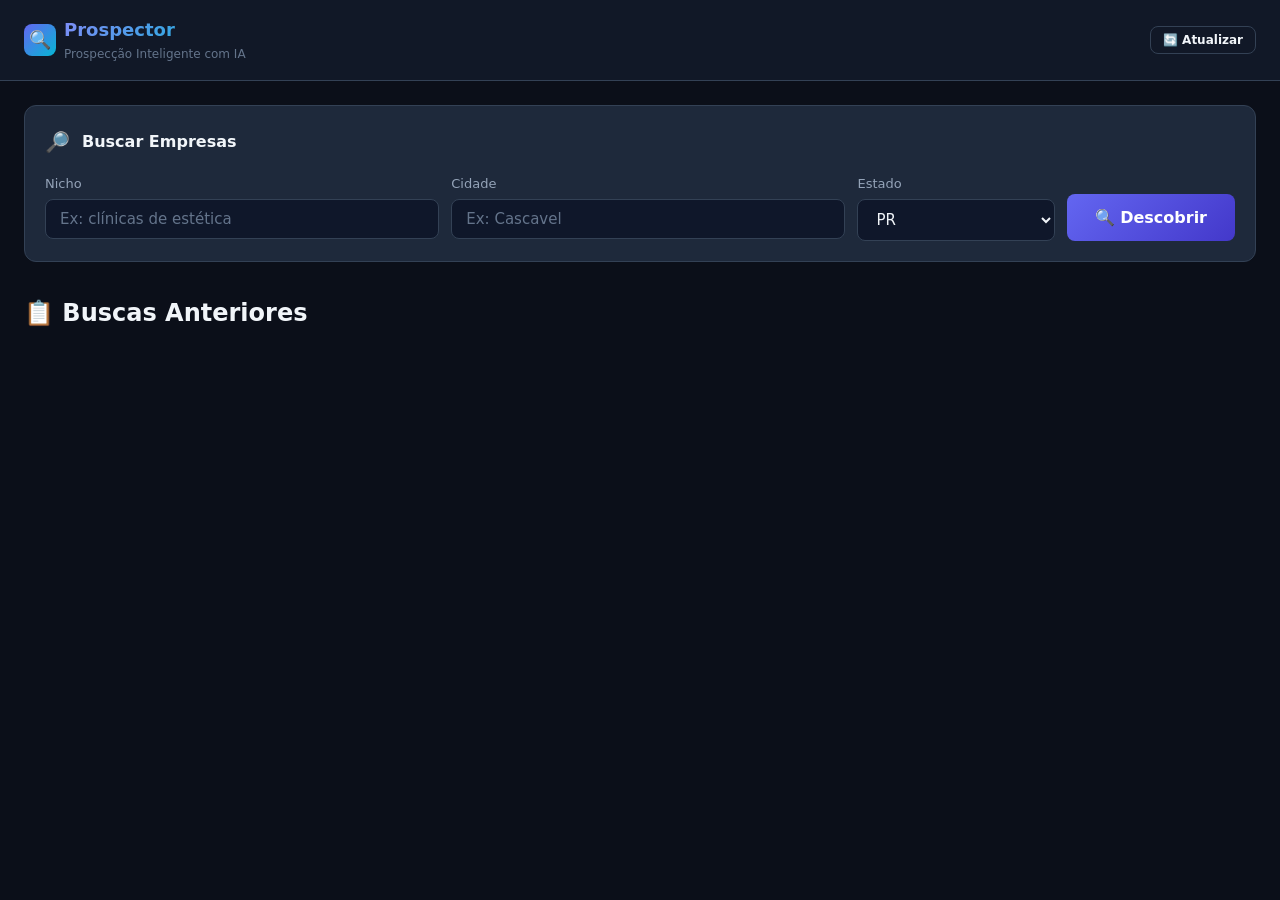
==== frontend/index.html @ 22cf08c5 "🚀 Prospector v2.0.0 — Full refactor with Meta-Framework - Backend: monolithic app.py (1,924 lines) →" ====
<!DOCTYPE html>
<html lang="pt-BR">
<head>
<meta charset="UTF-8">
<meta name="viewport" content="width=device-width, initial-scale=1.0">
<title>Prospector — Prospecção Inteligente</title>
<meta name="description" content="Prospecção B2B com IA. Encontre, analise e diagnostique oportunidades de negócio.">
<style>
/* ═══════════════════════════════════════════════════
   PROSPECTOR DESIGN SYSTEM v2.0
   Based on FRONT-30 / Meta-Framework
   ═══════════════════════════════════════════════════ */

/* ─── Reset ─── */
*, *::before, *::after { box-sizing: border-box; margin: 0; padding: 0; }

/* ─── Design Tokens ─── */
:root {
  /* Slate (base) — dark theme */
  --bg:         #0B0F19;
  --bg-raised:  #111827;
  --bg-card:    #1E293B;
  --bg-input:   #0F172A;
  --border:     #334155;
  --border-hover: #475569;

  /* Brand (primary) */
  --brand-50:   #EEF2FF;
  --brand-100:  #E0E7FF;
  --brand-200:  #C7D2FE;
  --brand-300:  #A5B4FC;
  --brand-400:  #818CF8;
  --brand-500:  #6366F1;
  --brand-600:  #4F46E5;
  --brand-700:  #4338CA;

  /* Accent (teal) */
  --accent:     #06B6D4;
  --accent2:    #14B8A6;

  /* Semantic */
  --success:    #10B981;
  --success-bg: rgba(16,185,129,0.12);
  --warning:    #F59E0B;
  --warning-bg: rgba(245,158,11,0.12);
  --error:      #EF4444;
  --error-bg:   rgba(239,68,68,0.12);
  --info:       #3B82F6;
  --info-bg:    rgba(59,130,246,0.12);

  /* Text */
  --text:       #F1F5F9;
  --text2:      #94A3B8;
  --text3:      #64748B;

  /* Typography */
  --font-sans: 'Inter', system-ui, -apple-system, sans-serif;
  --font-mono: 'JetBrains Mono', 'Fira Code', monospace;

  /* Spacing */
  --sp-1: 4px;  --sp-2: 8px;  --sp-3: 12px;  --sp-4: 16px;
  --sp-5: 20px; --sp-6: 24px; --sp-8: 32px;  --sp-10: 40px;
  --sp-12: 48px;

  /* Radius */
  --r-sm: 6px; --r-md: 8px; --r-lg: 12px; --r-xl: 16px; --r-full: 9999px;

  /* Shadows */
  --shadow-sm: 0 1px 2px rgba(0,0,0,0.3);
  --shadow-md: 0 4px 6px rgba(0,0,0,0.4);
  --shadow-lg: 0 10px 15px rgba(0,0,0,0.5);
  --shadow-xl: 0 20px 25px rgba(0,0,0,0.6);

  /* Transitions */
  --tr-fast: 150ms ease;
  --tr-base: 200ms ease;
  --tr-slow: 300ms ease;
}

/* ─── Base ─── */
html { font-size: 16px; -webkit-font-smoothing: antialiased; }
body {
  font-family: var(--font-sans);
  background: var(--bg);
  color: var(--text);
  min-height: 100vh;
  line-height: 1.6;
}
a { color: var(--accent); text-decoration: none; }
a:hover { text-decoration: underline; }
a:focus-visible { outline: 2px solid var(--brand-500); outline-offset: 2px; border-radius: var(--r-sm); }
button:focus-visible { outline: 2px solid var(--brand-500); outline-offset: 2px; }
::selection { background: var(--brand-600); color: white; }

/* ─── Scrollbar ─── */
::-webkit-scrollbar { width: 8px; }
::-webkit-scrollbar-track { background: var(--bg); }
::-webkit-scrollbar-thumb { background: var(--border); border-radius: var(--r-full); }
::-webkit-scrollbar-thumb:hover { background: var(--border-hover); }

/* ═══════════════════════════════════════════════════
   COMPONENTS
   ═══════════════════════════════════════════════════ */

/* ─── Header ─── */
.app-header {
  background: var(--bg-raised);
  border-bottom: 1px solid var(--border);
  padding: var(--sp-4) var(--sp-6);
  display: flex;
  align-items: center;
  gap: var(--sp-4);
  position: sticky;
  top: 0;
  z-index: 100;
  backdrop-filter: blur(12px);
}
.app-logo {
  display: flex;
  align-items: center;
  gap: var(--sp-2);
  text-decoration: none;
}
.app-logo-icon {
  width: 32px; height: 32px;
  background: linear-gradient(135deg, var(--brand-500), var(--accent));
  border-radius: var(--r-md);
  display: flex; align-items: center; justify-content: center;
  font-size: 18px;
}
.app-logo-text {
  font-size: 18px;
  font-weight: 700;
  background: linear-gradient(135deg, var(--brand-400), var(--accent));
  -webkit-background-clip: text;
  -webkit-text-fill-color: transparent;
}
.app-logo-sub {
  color: var(--text3);
  font-size: 12px;
  font-weight: 400;
}
.header-actions {
  margin-left: auto;
  display: flex;
  gap: var(--sp-2);
}

/* ─── Container ─── */
.container { max-width: 1400px; margin: 0 auto; padding: var(--sp-6); }

/* ─── Card ─── */
.card {
  background: var(--bg-card);
  border: 1px solid var(--border);
  border-radius: var(--r-lg);
  padding: var(--sp-5);
  transition: border-color var(--tr-fast);
}
.card:hover { border-color: var(--border-hover); }
.card-header {
  display: flex;
  align-items: center;
  gap: var(--sp-3);
  margin-bottom: var(--sp-4);
}
.card-title { font-size: 16px; font-weight: 600; }
.card-icon { font-size: 20px; }

/* ─── Buttons ─── */
.btn {
  display: inline-flex;
  align-items: center;
  justify-content: center;
  gap: var(--sp-2);
  padding: 10px 20px;
  border: none;
  border-radius: var(--r-md);
  font-size: 14px;
  font-weight: 600;
  font-family: var(--font-sans);
  cursor: pointer;
  transition: all var(--tr-fast);
  white-space: nowrap;
}
.btn:disabled { opacity: 0.5; cursor: not-allowed; transform: none !important; }
.btn-primary {
  background: linear-gradient(135deg, var(--brand-500), var(--brand-700));
  color: white;
}
.btn-primary:hover:not(:disabled) { transform: translateY(-1px); box-shadow: 0 4px 16px rgba(99,102,241,0.4); }
.btn-secondary {
  background: var(--bg-raised);
  color: var(--text);
  border: 1px solid var(--border);
}
.btn-secondary:hover:not(:disabled) { border-color: var(--brand-400); color: var(--brand-400); }
.btn-danger { background: var(--error-bg); color: var(--error); border: 1px solid rgba(239,68,68,0.3); }
.btn-danger:hover:not(:disabled) { background: rgba(239,68,68,0.2); }
.btn-sm { padding: 6px 12px; font-size: 12px; }
.btn-lg { padding: 14px 28px; font-size: 16px; }
.btn-icon { padding: 8px; border-radius: var(--r-md); min-width: 36px; }
.btn-step {
  padding: 8px 16px;
  border: none;
  border-radius: var(--r-md);
  font-size: 13px;
  font-weight: 600;
  cursor: pointer;
  transition: all var(--tr-fast);
  color: white;
}
.btn-step:disabled { opacity: 0.4; cursor: not-allowed; }
.btn-step:hover:not(:disabled) { transform: translateY(-1px); }
.btn-enrich { background: linear-gradient(135deg, #2563EB, #3B82F6); }
.btn-score { background: linear-gradient(135deg, #D97706, #F59E0B); color: #1E293B; }
.btn-market { background: linear-gradient(135deg, var(--brand-600), var(--brand-400)); }
.btn-leads { background: linear-gradient(135deg, var(--accent2), var(--success)); color: #1E293B; }
.btn-all { background: linear-gradient(135deg, var(--success), #34D399); color: #1E293B; font-size: 14px; padding: 10px 24px; }
.btn-run-pipeline {
  background: linear-gradient(135deg, var(--brand-500), var(--accent));
  color: white;
  font-size: 15px;
  padding: 12px 32px;
  border: none;
  border-radius: var(--r-lg);
  font-weight: 700;
  cursor: pointer;
  transition: all var(--tr-base);
}
.btn-run-pipeline:hover:not(:disabled) { transform: translateY(-1px); box-shadow: 0 6px 24px rgba(99,102,241,0.4); }

/* ─── Form Inputs ─── */
.form-group { display: flex; flex-direction: column; gap: var(--sp-1); }
.form-label { font-size: 13px; font-weight: 500; color: var(--text2); }
.form-input, .form-select {
  padding: 10px 14px;
  background: var(--bg-input);
  border: 1px solid var(--border);
  border-radius: var(--r-md);
  color: var(--text);
  font-size: 15px;
  font-family: var(--font-sans);
  transition: border-color var(--tr-fast), box-shadow var(--tr-fast);
  outline: none;
  width: 100%;
}
.form-input:focus, .form-select:focus {
  border-color: var(--brand-500);
  box-shadow: 0 0 0 3px rgba(99,102,241,0.15);
}
.form-input::placeholder { color: var(--text3); }
.form-select { cursor: pointer; }
.form-select option { background: var(--bg-card); color: var(--text); }

/* ─── Pipeline Status Bar ─── */
.pipeline-bar {
  display: flex;
  align-items: center;
  gap: var(--sp-2);
  margin-bottom: var(--sp-4);
  flex-wrap: wrap;
}
.step-pill {
  display: inline-flex;
  align-items: center;
  gap: 4px;
  padding: 6px 14px;
  border-radius: var(--r-full);
  font-size: 13px;
  font-weight: 600;
  transition: all var(--tr-fast);
  cursor: pointer;
  border: 1px solid var(--border);
  background: var(--bg);
  color: var(--text3);
}
.step-pill:hover { border-color: var(--brand-400); }
.step-pill.done {
  background: var(--success-bg);
  border-color: var(--success);
  color: var(--success);
}
.step-pill.active {
  background: rgba(99,102,241,0.15);
  border-color: var(--brand-500);
  color: var(--brand-400);
  animation: pulse-glow 2s ease-in-out infinite;
}
@keyframes pulse-glow {
  0%,100% { box-shadow: 0 0 0 0 rgba(99,102,241,0.3); }
  50% { box-shadow: 0 0 12px 2px rgba(99,102,241,0.2); }
}
.step-arrow { color: var(--text3); font-size: 14px; }
.pipeline-stats {
  font-size: 12px;
  color: var(--text2);
  padding: var(--sp-2) var(--sp-3);
  background: rgba(99,102,241,0.08);
  border-radius: var(--r-md);
  margin-bottom: var(--sp-4);
}

/* ─── Actions Bar ─── */
.actions-bar {
  display: flex;
  gap: var(--sp-2);
  flex-wrap: wrap;
  align-items: center;
  margin-bottom: var(--sp-5);
}
.actions-bar .spacer { flex: 1; }

/* ─── Summary Grid ─── */
.summary-grid {
  display: grid;
  grid-template-columns: repeat(auto-fill, minmax(140px, 1fr));
  gap: var(--sp-3);
  margin-bottom: var(--sp-5);
}
.stat-card {
  background: var(--bg-card);
  border: 1px solid var(--border);
  border-radius: var(--r-lg);
  padding: var(--sp-4);
  text-align: center;
  transition: border-color var(--tr-fast), transform var(--tr-fast);
}
.stat-card:hover { border-color: var(--brand-400); transform: translateY(-2px); }
.stat-card .num {
  font-size: 28px;
  font-weight: 700;
  line-height: 1.2;
  font-variant-numeric: tabular-nums;
}
.stat-card .label {
  font-size: 11px;
  color: var(--text2);
  text-transform: uppercase;
  letter-spacing: 0.5px;
  margin-top: var(--sp-1);
}
.stat-card.green .num { color: var(--success); }
.stat-card.red .num { color: var(--error); }
.stat-card.yellow .num { color: var(--warning); }
.stat-card.blue .num { color: var(--info); }
.stat-card.purple .num { color: var(--brand-400); }
.stat-card.teal .num { color: var(--accent); }

/* ─── Lead Cards ─── */
.lead-list {
  display: flex;
  flex-direction: column;
  gap: var(--sp-3);
}
.lead-card {
  background: var(--bg-card);
  border: 1px solid var(--border);
  border-radius: var(--r-lg);
  padding: var(--sp-4) var(--sp-5);
  transition: all var(--tr-fast);
  cursor: pointer;
}
.lead-card:hover { border-color: var(--brand-500); box-shadow: var(--shadow-sm); }
.lead-card.open .lead-detail { display: block; }
.lead-card:not(.open) .lead-detail { display: none; }
.lead-top {
  display: flex;
  justify-content: space-between;
  align-items: flex-start;
  gap: var(--sp-2);
}
.lead-name {
  font-size: 15px;
  font-weight: 600;
  flex: 1;
  line-height: 1.4;
}
.lead-name:hover { color: var(--brand-400); }
.lead-actions {
  display: flex;
  gap: 4px;
  margin-left: var(--sp-2);
}
.lead-actions button {
  background: none;
  border: none;
  font-size: 16px;
  cursor: pointer;
  padding: 2px 6px;
  border-radius: var(--r-sm);
  transition: background var(--tr-fast);
}
.lead-actions button:hover { background: rgba(255,255,255,0.08); }
.lead-score {
  font-size: 13px;
  font-weight: 700;
  padding: 4px 12px;
  border-radius: var(--r-full);
  white-space: nowrap;
}
.lead-score.high { background: var(--success-bg); color: var(--success); }
.lead-score.mid { background: var(--warning-bg); color: var(--warning); }
.lead-score.low { background: var(--error-bg); color: var(--error); }
.lead-badges {
  display: flex;
  gap: var(--sp-1);
  flex-wrap: wrap;
  margin-top: var(--sp-2);
}
.badge {
  padding: 3px 8px;
  border-radius: var(--r-sm);
  font-size: 11px;
  font-weight: 600;
  display: inline-flex;
  align-items: center;
  gap: 3px;
}
.badge-site { background: var(--info-bg); color: var(--info); }
.badge-insta { background: rgba(225,48,107,0.12); color: #E1306C; }
.badge-maps { background: rgba(6,182,212,0.12); color: var(--accent); }
.badge-ads { background: var(--warning-bg); color: var(--warning); }
.badge-no { background: rgba(100,116,139,0.1); color: var(--text3); }
.badge-email { background: var(--success-bg); color: var(--success); }
.badge-phone { background: var(--info-bg); color: var(--info); }
.badge-youtube { background: rgba(239,68,68,0.12); color: #FF0000; }
.badge-tiktok { background: rgba(225,48,107,0.12); color: #FF0050; }
.badge-enrich { background: rgba(99,102,241,0.1); color: var(--brand-400); font-size: 10px; }
.badge-cnpj-src { background: rgba(6,182,212,0.1); color: var(--accent); font-size: 10px; }
.badge-diag { background: rgba(6,182,212,0.15); color: var(--accent2); }
.badge-analise { background: rgba(99,102,241,0.15); color: var(--brand-400); }
.lead-snippet { color: var(--text2); font-size: 13px; margin-top: var(--sp-1); line-height: 1.5; }
.lead-detail {
  margin-top: var(--sp-3);
  padding-top: var(--sp-3);
  border-top: 1px solid var(--border);
}
.detail-grid {
  display: grid;
  grid-template-columns: 1fr 1fr;
  gap: var(--sp-2) var(--sp-4);
  font-size: 13px;
}
.detail-grid dt { color: var(--text3); font-weight: 500; }
.detail-grid dd { font-weight: 500; }
.detail-grid dd a { color: var(--accent); }

/* ─── IA Analysis Box ─── */
.ia-box {
  background: var(--bg-card);
  border: 1px solid var(--border);
  border-radius: var(--r-lg);
  padding: var(--sp-5);
  margin-bottom: var(--sp-5);
  line-height: 1.7;
}
.ia-box h3 {
  color: var(--accent2);
  margin-bottom: var(--sp-3);
  font-size: 16px;
}
.ia-lead {
  margin-top: var(--sp-3);
  background: rgba(99,102,241,0.06);
  border-radius: var(--r-md);
  padding: var(--sp-3);
  font-size: 13px;
  line-height: 1.6;
}
.ia-lead textarea {
  width: 100%;
  min-height: 100px;
  background: var(--bg);
  border: 1px solid var(--border);
  border-radius: var(--r-md);
  color: var(--text);
  font-family: var(--font-sans);
  font-size: 13px;
  padding: var(--sp-2);
  resize: vertical;
  margin-top: var(--sp-2);
}
.ia-lead textarea:focus { border-color: var(--brand-500); outline: none; }
.ia-actions { display: flex; gap: var(--sp-2); margin-top: var(--sp-2); }
.ia-actions button {
  padding: 6px 14px;
  border: none;
  border-radius: var(--r-md);
  font-size: 12px;
  font-weight: 600;
  cursor: pointer;
  transition: all var(--tr-fast);
}
.btn-save { background: var(--success); color: #1E293B; }
.btn-save:hover { opacity: 0.85; }
.btn-reanalyze { background: var(--brand-500); color: white; }
.btn-reanalyze:hover { opacity: 0.85; }

/* ─── Analysis Fields ─── */
.analysis-section {
  background: rgba(99,102,241,0.05);
  border: 1px solid rgba(99,102,241,0.12);
  border-radius: var(--r-lg);
  padding: var(--sp-4);
  margin-top: var(--sp-2);
}
.analysis-field { margin-bottom: var(--sp-3); }
.analysis-field .af-label {
  font-size: 11px;
  color: var(--text3);
  font-weight: 600;
  text-transform: uppercase;
  letter-spacing: 0.5px;
  margin-bottom: 2px;
}
.analysis-field .af-value { font-size: 14px; line-height: 1.6; }

/* ─── Market Analysis ─── */
.market-section { margin-bottom: var(--sp-3); }
.market-section .ms-label {
  font-size: 11px;
  color: var(--text3);
  font-weight: 600;
  text-transform: uppercase;
  letter-spacing: 0.5px;
  margin-bottom: 2px;
}
.market-section .ms-value { font-size: 14px; line-height: 1.6; }
.market-opp-list { list-style: none; padding: 0; }
.market-opp-list li {
  padding: var(--sp-2) var(--sp-3);
  margin-bottom: var(--sp-2);
  background: rgba(6,182,212,0.06);
  border-radius: var(--r-md);
  border-left: 3px solid var(--accent2);
}
.market-opp-list .opp-title { font-weight: 600; }
.market-opp-list .opp-desc { font-size: 12px; color: var(--text2); }
.market-opp-list .opp-pot { font-size: 11px; font-weight: 600; }
.market-opp-list .opp-pot.alto { color: var(--success); }
.market-opp-list .opp-pot.medio { color: var(--warning); }
.market-opp-list .opp-pot.baixo { color: var(--error); }

/* ─── Edit Form ─── */
.edit-form {
  background: rgba(99,102,241,0.05);
  border: 1px solid var(--border);
  border-radius: var(--r-md);
  padding: var(--sp-3);
  margin-top: var(--sp-2);
  font-size: 13px;
}
.edit-form label { display: block; color: var(--text2); margin-top: var(--sp-2); font-size: 12px; }
.edit-form input {
  width: 100%;
  padding: 6px 10px;
  background: var(--bg);
  border: 1px solid var(--border);
  border-radius: var(--r-md);
  color: var(--text);
  font-size: 13px;
  margin-top: 3px;
}
.edit-form input:focus { border-color: var(--brand-500); outline: none; }
.edit-form .edit-actions { display: flex; gap: var(--sp-2); margin-top: var(--sp-3); }
.edit-form .edit-actions button {
  padding: 6px 14px; border: none; border-radius: var(--r-md);
  font-size: 12px; font-weight: 600; cursor: pointer;
}
.btn-save-edit { background: var(--success); color: #1E293B; }
.btn-cancel-edit { background: var(--text3); color: var(--bg); }

/* ─── History ─── */
.history-section { margin-top: var(--sp-8); }
.history-section h2 { margin-bottom: var(--sp-3); }
.history-item {
  background: var(--bg-card);
  border: 1px solid var(--border);
  border-radius: var(--r-md);
  padding: var(--sp-3) var(--sp-4);
  margin-bottom: var(--sp-2);
  cursor: pointer;
  display: flex;
  justify-content: space-between;
  align-items: center;
  transition: all var(--tr-fast);
}
.history-item:hover { border-color: var(--brand-500); background: var(--bg-raised); }
.history-item .hi-info { flex: 1; }
.history-item .hi-niche { font-weight: 600; }
.history-item .hi-location { color: var(--text2); font-size: 13px; }
.history-item .hi-right { display: flex; align-items: center; gap: var(--sp-2); }
.btn-del-search {
  background: none; border: none; font-size: 18px; cursor: pointer;
  opacity: 0.4; transition: opacity var(--tr-fast);
}
.btn-del-search:hover { opacity: 1; }
.status-badge {
  font-size: 11px;
  padding: 2px 8px;
  border-radius: var(--r-full);
  font-weight: 600;
}
.status-badge.discovery, .status-badge.discovering { background: rgba(99,102,241,0.15); color: var(--brand-400); }
.status-badge.enriching, .status-badge.enriched { background: var(--info-bg); color: var(--info); }
.status-badge.scored { background: var(--warning-bg); color: var(--warning); }
.status-badge.market_analyzed, .status-badge.analyzing_market { background: rgba(99,102,241,0.15); color: var(--brand-400); }
.status-badge.analyzing_leads, .status-badge.analyzed { background: rgba(20,184,166,0.15); color: var(--accent2); }

/* ─── Loading ─── */
.loading-overlay {
  display: none;
  position: fixed;
  inset: 0;
  background: rgba(11,15,25,0.85);
  z-index: 500;
  justify-content: center;
  align-items: center;
  backdrop-filter: blur(4px);
}
.loading-overlay.show { display: flex; }
.loading-content {
  background: var(--bg-card);
  border: 1px solid var(--border);
  border-radius: var(--r-xl);
  padding: var(--sp-8) var(--sp-10);
  text-align: center;
  max-width: 420px;
  width: 90%;
}
.spinner {
  width: 44px; height: 44px;
  border: 3px solid var(--border);
  border-top-color: var(--brand-500);
  border-radius: 50%;
  animation: spin 0.8s linear infinite;
  margin: 0 auto var(--sp-4);
}
@keyframes spin { to { transform: rotate(360deg); } }
.loading-content p { color: var(--text2); font-size: 14px; }
.loading-content .progress-text { color: var(--brand-400); font-weight: 600; margin-top: var(--sp-2); }

/* ─── Modal ─── */
.modal-overlay {
  display: none;
  position: fixed;
  inset: 0;
  background: rgba(11,15,25,0.8);
  z-index: 1000;
  justify-content: center;
  align-items: flex-start;
  padding: var(--sp-5);
  overflow-y: auto;
  backdrop-filter: blur(4px);
}
.modal-overlay.show { display: flex; }
.modal-content {
  background: var(--bg-card);
  border: 1px solid var(--border);
  border-radius: var(--r-xl);
  width: 100%;
  max-width: 800px;
  max-height: 90vh;
  overflow-y: auto;
  padding: var(--sp-7);
  position: relative;
  margin-top: var(--sp-5);
  box-shadow: var(--shadow-xl);
}
.modal-close {
  position: absolute;
  top: var(--sp-3);
  right: var(--sp-4);
  background: none;
  border: none;
  color: var(--text2);
  font-size: 24px;
  cursor: pointer;
  padding: var(--sp-2);
  border-radius: var(--r-md);
  transition: all var(--tr-fast);
  z-index: 10;
}
.modal-close:hover { color: var(--text); background: rgba(255,255,255,0.05); }
.modal-header { margin-bottom: var(--sp-5); padding-right: 36px; }
.modal-header h2 { font-size: 22px; margin-bottom: var(--sp-1); }
.modal-header .modal-badges { display: flex; gap: 6px; flex-wrap: wrap; margin-top: var(--sp-2); }
.modal-header .modal-score { font-size: 18px; font-weight: 700; padding: 4px 14px; border-radius: var(--r-full); }
.modal-section { margin-bottom: var(--sp-5); }
.modal-section h3 {
  font-size: 16px;
  margin-bottom: var(--sp-3);
  display: flex;
  align-items: center;
  gap: var(--sp-2);
}
.modal-cadastro {
  display: grid;
  grid-template-columns: 1fr 1fr;
  gap: var(--sp-2);
  font-size: 13px;
}
.modal-cadastro dt { color: var(--text2); }
.modal-cadastro dd { font-weight: 500; }

/* ─── Diagnosis Cards ─── */
.diag-fracos-card {
  background: var(--error-bg);
  border: 1px solid rgba(239,68,68,0.15);
  border-radius: var(--r-md);
  padding: var(--sp-3);
  margin-bottom: var(--sp-2);
}
.diag-fracos-card .dfc-ponto { font-weight: 600; color: var(--error); font-size: 14px; }
.diag-fracos-card .dfc-detail { font-size: 13px; color: var(--text2); margin-top: 2px; }
.diag-fracos-card .dfc-detail span { display: inline-block; margin-right: var(--sp-3); }
.diag-fracos-card .dfc-solucao { font-size: 13px; color: var(--accent2); font-weight: 600; margin-top: 2px; }
.diag-fortes-card {
  background: var(--success-bg);
  border: 1px solid rgba(16,185,129,0.15);
  border-radius: var(--r-md);
  padding: var(--sp-3);
  margin-bottom: var(--sp-2);
}
.diag-fortes-card .dfc-ponto { font-weight: 600; color: var(--success); font-size: 14px; }
.diag-fortes-card .dfc-detail { font-size: 13px; color: var(--text2); margin-top: 2px; }
.diag-fortes-card .dfc-como { font-size: 13px; color: var(--accent2); font-weight: 600; margin-top: 2px; }
.opp-principal-card {
  background: var(--bg);
  border: 2px solid var(--accent2);
  border-radius: var(--r-lg);
  padding: var(--sp-4);
  margin: var(--sp-3) 0;
}
.opp-principal-card .opp-title { font-size: 18px; font-weight: 700; color: var(--accent2); margin-bottom: var(--sp-3); }
.opp-principal-card .opp-details { display: grid; grid-template-columns: repeat(auto-fill, minmax(140px, 1fr)); gap: var(--sp-2); }
.opp-principal-card .opp-item { font-size: 13px; }
.opp-principal-card .opp-item .oi-label { color: var(--text3); font-size: 11px; }
.opp-principal-card .opp-item .oi-value { font-weight: 700; font-size: 15px; color: var(--success); }
.urgency-badge {
  display: inline-block;
  padding: 4px 14px;
  border-radius: var(--r-full);
  font-weight: 700;
  font-size: 14px;
}
.urgency-badge.alta { background: rgba(239,68,68,0.2); color: var(--error); }
.urgency-badge.media { background: var(--warning-bg); color: var(--warning); }
.urgency-badge.baixa { background: var(--success-bg); color: var(--success); }
.diag-abordagem {
  background: rgba(6,182,212,0.06);
  border: 1px solid rgba(6,182,212,0.15);
  border-radius: var(--r-md);
  padding: var(--sp-3);
  font-size: 14px;
  line-height: 1.6;
  position: relative;
  white-space: pre-wrap;
}
.diag-abordagem .copy-btn {
  position: absolute;
  top: var(--sp-2);
  right: var(--sp-2);
  background: var(--accent2);
  color: var(--bg);
  border: none;
  border-radius: var(--r-md);
  padding: 4px 10px;
  font-size: 11px;
  cursor: pointer;
  font-weight: 600;
  transition: opacity var(--tr-fast);
}
.diag-abordagem .copy-btn:hover { opacity: 0.8; }
.diag-receita { font-size: 20px; font-weight: 700; color: var(--success); margin-top: var(--sp-1); }
.diag-generate-btn {
  width: 100%;
  padding: var(--sp-4);
  background: linear-gradient(135deg, var(--brand-500), var(--accent));
  color: white;
  border: none;
  border-radius: var(--r-lg);
  font-size: 16px;
  font-weight: 700;
  cursor: pointer;
  transition: all var(--tr-base);
  margin: var(--sp-4) 0;
}
.diag-generate-btn:hover:not(:disabled) { transform: translateY(-1px); box-shadow: 0 4px 20px rgba(99,102,241,0.4); }
.diag-generate-btn:disabled { opacity: 0.5; cursor: not-allowed; transform: none; box-shadow: none; }
.modal-actions {
  display: flex;
  gap: var(--sp-2);
  flex-wrap: wrap;
  margin-top: var(--sp-4);
  padding-top: var(--sp-4);
  border-top: 1px solid var(--border);
}
.btn-action {
  padding: 8px 16px;
  border: 1px solid var(--border);
  border-radius: var(--r-md);
  background: var(--bg);
  color: var(--text);
  font-size: 13px;
  cursor: pointer;
  transition: all var(--tr-fast);
  text-decoration: none;
  display: inline-flex;
  align-items: center;
  gap: var(--sp-1);
}
.btn-action:hover { border-color: var(--brand-500); color: var(--brand-400); }
.btn-action.danger { color: var(--error); }
.btn-action.danger:hover { border-color: var(--error); }
.loading-diag { text-align: center; padding: var(--sp-10); }

/* ─── Empty State ─── */
.empty-state {
  text-align: center;
  padding: var(--sp-12) var(--sp-6);
  color: var(--text2);
}
.empty-state .empty-icon { font-size: 48px; margin-bottom: var(--sp-4); }
.empty-state .empty-title { font-size: 18px; font-weight: 600; color: var(--text); margin-bottom: var(--sp-2); }
.empty-state .empty-desc { font-size: 14px; max-width: 400px; margin: 0 auto; }

/* ─── Toast ─── */
.toast-container {
  position: fixed;
  top: var(--sp-5);
  right: var(--sp-5);
  z-index: 2000;
  display: flex;
  flex-direction: column;
  gap: var(--sp-2);
}
.toast {
  background: var(--bg-card);
  border: 1px solid var(--border);
  border-radius: var(--r-lg);
  padding: var(--sp-3) var(--sp-4);
  display: flex;
  align-items: center;
  gap: var(--sp-2);
  font-size: 14px;
  box-shadow: var(--shadow-lg);
  animation: slideInRight 0.3s ease;
  max-width: 360px;
}
.toast.success { border-left: 3px solid var(--success); }
.toast.error { border-left: 3px solid var(--error); }
.toast.warning { border-left: 3px solid var(--warning); }
.toast.info { border-left: 3px solid var(--info); }
@keyframes slideInRight { from { transform: translateX(100%); opacity: 0; } to { transform: translateX(0); opacity: 1; } }
@keyframes slideOutRight { from { transform: translateX(0); opacity: 1; } to { transform: translateX(100%); opacity: 0; } }

/* ─── Responsive ─── */
@media (max-width: 768px) {
  .app-header { padding: var(--sp-3) var(--sp-4); }
  .app-logo-sub { display: none; }
  .container { padding: var(--sp-4); }
  .search-row { flex-direction: column; }
  .search-row .form-group { min-width: 100%; }
  .summary-grid { grid-template-columns: repeat(2, 1fr); }
  .detail-grid { grid-template-columns: 1fr; }
  .modal-cadastro { grid-template-columns: 1fr; }
  .actions-bar { flex-direction: column; align-items: stretch; }
  .actions-bar .spacer { display: none; }
  .pipeline-bar { gap: var(--sp-1); }
  .step-pill { padding: 4px 8px; font-size: 11px; }
  .modal-content { padding: var(--sp-4); margin-top: 0; }
  .lead-card { padding: var(--sp-3); }
  .diag-oportunidades { grid-template-columns: 1fr !important; }
}

@media (max-width: 480px) {
  .summary-grid { grid-template-columns: 1fr 1fr; }
  .stat-card .num { font-size: 22px; }
  .header-actions { display: none; }
}

/* ─── Reduced Motion ─── */
@media (prefers-reduced-motion: reduce) {
  *, *::before, *::after { animation-duration: 0.01ms !important; transition-duration: 0.01ms !important; }
  .step-pill.active { animation: none; }
}
</style>
</head>
<body>

<!-- ═══ HEADER ═══ -->
<header class="app-header" role="banner">
  <a class="app-logo" href="/" aria-label="Prospector — Página inicial">
    <div class="app-logo-icon" aria-hidden="true">🔍</div>
    <div>
      <div class="app-logo-text">Prospector</div>
      <div class="app-logo-sub">Prospecção Inteligente com IA</div>
    </div>
  </a>
  <div class="header-actions">
    <button class="btn btn-secondary btn-sm" onclick="loadHistory()" aria-label="Atualizar histórico">🔄 Atualizar</button>
  </div>
</header>

<main class="container" role="main">

  <!-- ═══ SEARCH FORM ═══ -->
  <section class="card" style="margin-bottom: var(--sp-6);" aria-label="Formulário de busca">
    <div class="card-header">
      <span class="card-icon" aria-hidden="true">🔎</span>
      <h2 class="card-title">Buscar Empresas</h2>
    </div>
    <div class="search-row" style="display:flex;gap:var(--sp-3);flex-wrap:wrap;">
      <div class="form-group" style="flex:2;min-width:200px">
        <label class="form-label" for="niche">Nicho</label>
        <input type="text" id="niche" class="form-input" placeholder="Ex: clínicas de estética" autocomplete="off">
      </div>
      <div class="form-group" style="flex:2;min-width:180px">
        <label class="form-label" for="city">Cidade</label>
        <input type="text" id="city" class="form-input" placeholder="Ex: Cascavel" autocomplete="off">
      </div>
      <div class="form-group" style="flex:1;min-width:100px">
        <label class="form-label" for="state">Estado</label>
        <select id="state" class="form-select">
          <option value="PR">PR</option><option value="SC">SC</option><option value="RS">RS</option>
          <option value="SP">SP</option><option value="MG">MG</option><option value="RJ">RJ</option>
          <option value="ES">ES</option><option value="MS">MS</option><option value="MT">MT</option>
          <option value="GO">GO</option><option value="DF">DF</option><option value="BA">BA</option>
          <option value="CE">CE</option><option value="PE">PE</option><option value="AM">AM</option>
          <option value="PA">PA</option><option value="MA">MA</option><option value="PB">PB</option>
          <option value="RN">RN</option><option value="AL">AL</option><option value="PI">PI</option>
          <option value="SE">SE</option><option value="TO">TO</option><option value="RO">RO</option>
          <option value="AC">AC</option><option value="AP">AP</option><option value="RR">RR</option>
        </select>
      </div>
      <div class="form-group" style="flex:0 0 auto;align-self:flex-end">
        <button class="btn btn-primary btn-lg" id="searchBtn" onclick="doSearch()">🔍 Descobrir</button>
      </div>
    </div>
  </section>

  <!-- ═══ LOADING ═══ -->
  <div class="loading-overlay" id="loading" role="alert" aria-live="polite">
    <div class="loading-content">
      <div class="spinner" aria-hidden="true"></div>
      <p id="loadingText">Buscando empresas...</p>
      <p class="progress-text" id="progressText"></p>
    </div>
  </div>

  <!-- ═══ RESULTS ═══ -->
  <section class="results" id="results" style="display:none" aria-label="Resultados da busca">
    <div class="pipeline-bar" id="pipelineBar" role="navigation" aria-label="Progresso do pipeline"></div>
    <div class="pipeline-stats" id="pipelineStats" role="status"></div>
    <div class="actions-bar" id="actionsBar"></div>
    <div class="summary-grid" id="summaryGrid" role="region" aria-label="Resumo estatístico"></div>
    <div class="ia-box" id="iaMarketAnalysis" style="display:none" aria-label="Análise de mercado por IA">
      <h3>📊 Análise de Mercado</h3>
      <div id="iaMarketText"></div>
    </div>
    <div class="lead-list" id="leadList" role="list" aria-label="Lista de leads"></div>
  </section>

  <!-- ═══ DIAGNOSIS MODAL ═══ -->
  <div class="modal-overlay" id="diagModal" role="dialog" aria-modal="true" aria-label="Diagnóstico do lead">
    <div class="modal-content" id="diagContent">
      <button class="modal-close" onclick="closeDiagModal()" aria-label="Fechar modal">✕</button>
      <div id="diagBody">Carregando...</div>
    </div>
  </div>

  <!-- ═══ HISTORY ═══ -->
  <section class="history-section" id="historySection" aria-label="Buscas anteriores">
    <h2 style="margin-bottom:var(--sp-3)">📋 Buscas Anteriores</h2>
    <div id="historyList" role="list"></div>
  </section>

</main>

<!-- ═══ TOAST CONTAINER ═══ -->
<div class="toast-container" id="toastContainer" aria-live="polite"></div>

<script>
/* ═══════════════════════════════════════════════════
   PROSPECTOR SPA — Vanilla JS
   ═══════════════════════════════════════════════════ */

const API = window.location.origin;

// ─── Toast Notifications ───

function showToast(message, type = 'info', duration = 4000) {
  const container = document.getElementById('toastContainer');
  const toast = document.createElement('div');
  toast.className = `toast ${type}`;
  const icons = { success: '✅', error: '❌', warning: '⚠️', info: 'ℹ️' };
  toast.innerHTML = `<span>${icons[type] || ''}</span><span>${message}</span>`;
  container.appendChild(toast);
  setTimeout(() => {
    toast.style.animation = 'slideOutRight 0.3s ease forwards';
    setTimeout(() => toast.remove(), 300);
  }, duration);
}

// ─── Safe Fetch ───

async function safeFetch(url, opts = {}) {
  try {
    const r = await fetch(url, opts);
    if (!r.ok) {
      let msg = `HTTP ${r.status}`;
      try { const j = await r.json(); msg = (j.error && j.error.message) || j.error || msg; } catch(_){}
      throw new Error(msg);
    }
    const text = await r.text();
    if (!text) throw new Error('Resposta vazia do servidor');
    try {
      const parsed = JSON.parse(text);
      // Handle API v2 error envelope {success: false, error: {...}}
      if (parsed && parsed.success === false && parsed.error) {
        const errMsg = (parsed.error && parsed.error.message) || parsed.error || 'Erro desconhecido';
        throw new Error(errMsg);
      }
      // Unwrap {success, data} envelope from API v2
      if (parsed && parsed.success === true && 'data' in parsed) {
        return parsed.data;
      }
      return parsed;
    } catch(e) {
      if (e.message && !e.message.includes('Servidor')) throw e;
      throw new Error('Servidor retornou resposta inválida. Tente novamente.');
    }
  } catch (e) {
    if (e.name === 'TypeError' && e.message.includes('fetch')) {
      throw new Error('Erro de conexão com o servidor. Verifique se está online.');
    }
    throw e;
  }
}

// ─── State ───

let currentSearchId = null;
let currentStatus = null;
let pipelineRunning = false;
let currentData = null;

const STEPS = ['discovery', 'enriched', 'scored', 'market_analyzed', 'analyzed', 'diagnosed'];
const STEP_LABELS = {
  discovery: 'Descoberta', discovering: 'Descoberta', enriched: 'CNPJ', scored: 'Scores',
  market_analyzed: 'Mercado', analyzed: 'Leads', analyzing_leads: 'Análise Leads',
  enriching: 'CNPJ', diagnosed: 'Diagnóstico'
};
const STEP_ICONS = {
  discovery: '🔍', discovering: '🔍', enriched: '📋', scored: '⭐',
  market_analyzed: '📊', analyzed: '🧠', analyzing_leads: '🧠',
  enriching: '📋', diagnosed: '🔬'
};
const STEP_API = {
  discovery: 'rediscover', enriched: 'enrich', scored: 'score',
  market_analyzed: 'analyze-market', analyzed: 'analyze-leads'
};

function getStepIndex(status) {
  if (status === 'enriching') return 0;
  if (status === 'discovering') return -1;
  if (status === 'analyzing_leads') return 3;
  const idx = STEPS.indexOf(status);
  return idx >= 0 ? idx : -1;
}

function getNextStep(status) {
  if (status === 'discovering') return null;
  if (status === 'discovery' || status === 'enriching') return 'enrich';
  if (status === 'enriched') return 'score';
  if (status === 'scored') return 'analyze-market';
  if (status === 'market_analyzed' || status === 'analyzing_leads') return 'analyze-leads';
  return null;
}

// ─── Pipeline Bar ───

function renderPipelineBar(status) {
  const bar = document.getElementById('pipelineBar');
  let doneUpTo = getStepIndex(status);
  let html = '';
  STEPS.forEach((step, i) => {
    if (i > 0) html += '<span class="step-arrow" aria-hidden="true">→</span>';
    const isDone = i <= doneUpTo;
    const isActive = (status === 'discovering' && i === 0);
    const cls = isDone ? 'done' : (isActive ? 'active' : 'pending');
    const label = STEP_LABELS[step] || step;
    const icon = STEP_ICONS[step] || '';
    html += `<span class="step-pill ${cls}" role="button" tabindex="0" 
      onclick="rerunStep(${i})" onkeydown="if(event.key==='Enter')rerunStep(${i})"
      title="Repetir: ${label}" aria-label="${label}${isDone ? ' (concluído)' : ''}">${icon} ${label}${isDone ? ' 🔄' : ''}</span>`;
  });
  bar.innerHTML = html;
}

function rerunStep(stepIndex) {
  const searchId = currentSearchId;
  if (!searchId) return;
  const stepKey = STEPS[stepIndex];
  const apiAction = STEP_API[stepKey];
  if (!apiAction) return;
  if (!confirm(`Repetir etapa "${STEP_LABELS[stepKey]}"? Os dados serão atualizados.`)) return;
  rerunStepApi(searchId, apiAction, stepKey);
}

async function rerunStepApi(searchId, apiAction, stepKey) {
  disableActions();
  showLoading('Atualizando...');
  const msgs = {
    rediscover: 'Atualizando descoberta...', enrich: 'Atualizando enriquecimento...',
    score: 'Atualizando scores...', 'analyze-market': 'Atualizando análise de mercado...',
    'analyze-leads': 'Atualizando análise de leads...'
  };
  setProgress(msgs[apiAction] || 'Atualizando...');
  try {
    const data = await safeFetch(API + `/api/search/${searchId}/${apiAction}`, { method: 'POST' });
    if (data.error) { showToast(data.error, 'error'); return; }
    if (data.status === 'enriching' || data.status === 'discovering') {
      if (data.status === 'enriching') await pollEnrichProgress(searchId);
      else if (data.status === 'discovering') await pollDiscoveryProgress(searchId);
      const updated = await safeFetch(API + `/api/search/${searchId}`);
      currentStatus = updated.status; currentData = updated; renderResults(updated);
    } else if (data.status === 'analyzing_leads') {
      await pollAnalyzeLeadsProgress(searchId);
    } else {
      currentStatus = data.status; currentData = data; renderResults(data);
    }
    showToast('Etapa atualizada com sucesso!', 'success');
  } catch (e) { showToast(e.message, 'error'); }
  finally { hideLoading(); enableActions(); }
}

function renderPipelineStats(data) {
  const el = document.getElementById('pipelineStats');
  const s = data.summary || {};
  const queries = s.queries_total ?? 0;
  if (queries > 0) {
    const raw = s.raw_results ?? '?';
    const filtered = s.filtered_results ?? s.after_filter ?? '?';
    const total = s.total_results ?? 0;
    el.textContent = `🔄 ${queries} buscas → ${raw} bruto → ${filtered} filtrados → ${total} deduplicados`;
    el.style.display = 'block';
  } else {
    el.style.display = 'none';
  }
}

// ─── Actions Bar ───

function renderActions(status, searchId, data) {
  const bar = document.getElementById('actionsBar');
  const s = (data && data.summary) || {};
  const analyzedCount = s.analyzed_count ?? 0;
  const totalToAnalyze = s.total_to_analyze ?? 0;
  let html = '';

  const steps = [
    { key: 'rediscover', label: '🔍 Redescobrir', cls: 'btn-enrich' },
    { key: 'enrich', label: '📋 Enriquecer CNPJs + Sites', cls: 'btn-enrich' },
    { key: 'score', label: '⭐ Calcular Scores', cls: 'btn-score' },
    { key: 'analyze-market', label: '📊 Análise Mercado (IA)', cls: 'btn-market' },
  ];
  for (const st of steps) {
    html += `<button class="btn-step ${st.cls}" onclick="rerunStepApi('${searchId}','${st.key}','${st.key}')">${st.label}</button>`;
  }

  const remaining = totalToAnalyze - analyzedCount;
  if (status === 'market_analyzed' || status === 'analyzing_leads' || status === 'analyzed') {
    const nextLabel = remaining > 0
      ? `🧠 Analisar próximo (${analyzedCount}/${totalToAnalyze} prontos)`
      : `🧠 Re-analisar leads`;
    html += `<button class="btn-step btn-leads" onclick="analyzeNextLead('${searchId}')">${nextLabel}</button>`;
    if (remaining > 1) {
      html += `<button class="btn-step btn-leads" onclick="analyzeAllLeads('${searchId}')" style="opacity:0.85">🚀 Analisar todos (${remaining} restantes)</button>`;
    }
  } else if (status === 'scored' || status === 'enriched' || status === 'discovery') {
    html += `<button class="btn-step btn-leads" onclick="rerunStepApi('${searchId}','analyze-leads','analyze-leads')">🧠 Analisar Leads (IA)</button>`;
  }

  html += `<div class="spacer"></div>`;
  html += `<button class="btn-run-pipeline" onclick="runAll('${searchId}')">🚀 Executar Tudo</button>`;
  bar.innerHTML = html;
}

// ─── Step Execution ───

async function runStep(searchId, step) {
  disableActions();
  showLoading('Processando...');
  const isRerun = currentStatus && STEPS.indexOf(step.split('-')[0]) <= STEPS.indexOf(currentStatus.replace('ing', '').replace('analyzing_leads', 'analyzed'));
  const msgs = {
    enrich: isRerun ? 'Atualizando enriquecimento...' : 'Enriquecendo dados (CNPJ + scraping)...',
    score: isRerun ? 'Atualizando scores...' : 'Calculando scores...',
    'analyze-market': isRerun ? 'Atualizando análise de mercado...' : 'Gerando análise de mercado (IA)...',
    'analyze-leads': isRerun ? 'Atualizando análise de leads...' : 'Analisando lead...'
  };
  setProgress(msgs[step] || 'Processando...');
  try {
    const data = await safeFetch(API + `/api/search/${searchId}/${step}`, { method: 'POST' });
    if (data.error) { showToast(data.error, 'error'); }
    else if (data.status === 'enriching') { await pollEnrichProgress(searchId); }
    else { currentStatus = data.status; currentData = data; renderResults(data); }
  } catch (e) { showToast(e.message, 'error'); }
  finally { hideLoading(); enableActions(); }
}

async function pollEnrichProgress(searchId) {
  let lastProgress = '';
  while (true) {
    try {
      const data = await safeFetch(API + '/api/search/' + searchId);
      if (data.error) break;
      const leads = data.leads || [];
      const enriched = leads.filter(l => l.enrichment_status && l.enrichment_status !== 'pending').length;
      const total = leads.length;
      const progress = `${enriched}/${total}`;
      if (progress !== lastProgress) {
        setProgress(`Enriquecendo dados... ${enriched}/${total} leads processados`);
        lastProgress = progress;
      }
      if (data.status !== 'enriching') {
        currentStatus = data.status; currentData = data; renderResults(data); return;
      }
    } catch (e) {}
    await new Promise(r => setTimeout(r, 2000));
  }
}

// ─── Incremental Lead Analysis ───

async function analyzeNextLead(searchId) {
  disableActions();
  showLoading('Analisando lead...');
  let progress = await safeFetch(API + '/api/search/' + searchId);
  const s = progress.summary || {};
  const analyzed = s.analyzed_count ?? 0;
  const total = s.total_to_analyze ?? 0;
  setProgress(`Analisando lead ${analyzed + 1}/${total}...`);
  try {
    const data = await safeFetch(API + `/api/search/${searchId}/analyze-leads`, { method: 'POST' });
    if (data.error) showToast(data.error, 'error');
    else { currentStatus = data.status; currentData = data; renderResults(data); }
  } catch (e) { showToast(e.message, 'error'); }
  finally { hideLoading(); enableActions(); }
}

async function analyzeAllLeads(searchId) {
  disableActions();
  showLoading('Analisando todos os leads...');
  try {
    const data = await safeFetch(API + `/api/search/${searchId}/analyze-leads?all=true`, { method: 'POST' });
    if (data.error) { showToast(data.error, 'error'); }
    else if (data.status === 'analyzing_leads') { await pollAnalyzeLeadsProgress(searchId); }
    else { currentStatus = data.status; currentData = data; renderResults(data); }
  } catch (e) { showToast(e.message, 'error'); }
  finally { hideLoading(); enableActions(); }
}

async function pollAnalyzeLeadsProgress(searchId) {
  let lastCount = -1;
  while (true) {
    try {
      const data = await safeFetch(API + '/api/search/' + searchId);
      if (data.error) break;
      const s = data.summary || {};
      const analyzed = s.analyzed_count ?? 0;
      const total = s.total_to_analyze ?? 0;
      if (analyzed !== lastCount) {
        setProgress(`Analisando leads... ${analyzed}/${total}`);
        lastCount = analyzed;
        currentData = data; renderResults(data);
      }
      if (data.status === 'analyzed' || data.status !== 'analyzing_leads') {
        currentStatus = data.status; currentData = data; renderResults(data); return;
      }
    } catch (e) {}
    await new Promise(r => setTimeout(r, 3000));
  }
}

// ─── Run All Pipeline Steps ───

async function runAll(searchId) {
  pipelineRunning = true;
  const steps = ['enrich', 'score', 'analyze-market', 'analyze-leads'];
  const msgs = {
    enrich: 'Enriquecendo dados...', score: 'Calculando scores...',
    'analyze-market': 'Gerando análise de mercado (IA)...', 'analyze-leads': 'Analisando leads...'
  };
  for (const step of steps) {
    if (!pipelineRunning) break;
    let current = await safeFetch(API + `/api/search/${searchId}`);
    currentStatus = current.status;
    const next = getNextStep(currentStatus);
    if (!next) break;
    const stepMap = { enrich: 'enrich', score: 'score', 'analyze-market': 'analyze-market', 'analyze-leads': 'analyze-leads' };
    if (stepMap[next] !== step) continue;
    disableActions();
    showLoading(msgs[step] || 'Processando...');
    setProgress(msgs[step] || 'Processando...');
    try {
      const data = await safeFetch(API + `/api/search/${searchId}/${step}`, { method: 'POST' });
      if (data.error) { showToast(data.error, 'error'); pipelineRunning = false; break; }
      if (data.status === 'enriching') {
        await pollEnrichProgress(searchId);
        const updated = await safeFetch(API + `/api/search/${searchId}`);
        currentStatus = updated.status; currentData = updated; renderResults(updated);
      } else if (data.status === 'analyzing_leads') {
        await pollAnalyzeLeadsProgress(searchId);
      } else {
        currentStatus = data.status; currentData = data; renderResults(data);
      }
    } catch (e) { showToast(e.message, 'error'); pipelineRunning = false; break; }
  }
  hideLoading();
  showToast('Pipeline concluída!', 'success');
  pipelineRunning = false;
}

// ─── Search (Discovery) ───

async function doSearch() {
  const niche = document.getElementById('niche').value.trim();
  const city = document.getElementById('city').value.trim();
  const state = document.getElementById('state').value;
  if (!niche || !city) { showToast('Preencha nicho e cidade', 'warning'); return; }
  document.getElementById('searchBtn').disabled = true;
  showLoading('Iniciando busca...');
  setProgress('');
  document.getElementById('results').style.display = 'none';
  try {
    const initData = await safeFetch(API + '/api/search', {
      method: 'POST', headers: {'Content-Type': 'application/json'},
      body: JSON.stringify({niche, city, state})
    });
    if (initData.error) { showToast(initData.error, 'error'); return; }
    currentSearchId = initData.search_id;
    await pollDiscoveryProgress(currentSearchId);
    showToast('Busca concluída!', 'success');
  } catch (e) { showToast(e.message, 'error'); }
  finally { hideLoading(); document.getElementById('searchBtn').disabled = false; }
}

async function pollDiscoveryProgress(searchId) {
  let lastDone = -1;
  while (true) {
    try {
      const data = await safeFetch(API + '/api/search/' + searchId);
      if (data.error) { showToast(data.error, 'error'); return; }
      const s = data.summary || {};
      const done = s.queries_done ?? 0;
      const total = s.queries_total || '?';
      const currentQ = s.current_query || '';
      if (done !== lastDone) {
        setProgress(`Busca ${done}/${total}... ${currentQ}`);
        lastDone = done;
      }
      if (data.status !== 'discovering') {
        currentStatus = data.status; currentData = data; renderResults(data); return;
      }
    } catch (e) {}
    await new Promise(r => setTimeout(r, 1000));
  }
}

// ─── CRUD: Edit lead ───

function showEditForm(leadId, event) {
  if (event) event.stopPropagation();
  const card = document.getElementById('lead-' + leadId);
  if (!card) return;
  const existing = card.querySelector('.edit-form');
  if (existing) { existing.remove(); return; }
  const l = findLead(leadId);
  if (!l) return;
  const form = document.createElement('div');
  form.className = 'edit-form';
  form.onclick = e => e.stopPropagation();
  form.innerHTML = `
    <label>Título</label><input id="ef_title" value="${esc(l.title || '')}">
    <label>Site URL</label><input id="ef_site" value="${esc(l.site_url || '')}">
    <label>Instagram URL</label><input id="ef_insta" value="${esc(l.instagram_url || '')}">
    <label>Telefone</label><input id="ef_phone" value="${esc(l.maps_phone || l.telefone_receita || '')}">
    <label>Email</label><input id="ef_email" value="${esc(l.email_receita || '')}">
    <label>Score</label><input id="ef_score" type="number" min="0" max="100" value="${l.score || 0}">
    <div class="edit-actions">
      <button class="btn-save-edit" onclick="saveEdit('${leadId}', event)">💾 Salvar</button>
      <button class="btn-cancel-edit" onclick="cancelEdit('${leadId}', event)">✖ Cancelar</button>
    </div>`;
  card.classList.add('open');
  card.querySelector('.lead-detail').prepend(form);
  form.querySelector('input').focus();
}

async function saveEdit(leadId, event) {
  event.stopPropagation();
  const updates = {
    title: document.getElementById('ef_title').value,
    site_url: document.getElementById('ef_site').value,
    instagram_url: document.getElementById('ef_insta').value,
    maps_phone: document.getElementById('ef_phone').value,
    email_receita: document.getElementById('ef_email').value,
    score: parseInt(document.getElementById('ef_score').value) || 0,
  };
  try {
    const data = await safeFetch(API + `/api/search/${currentSearchId}/lead/${leadId}`, {
      method: 'PUT', headers: {'Content-Type': 'application/json'},
      body: JSON.stringify(updates)
    });
    if (data.error) { showToast(data.error, 'error'); return; }
    showToast('Lead atualizado!', 'success');
    await reloadSearch();
  } catch (e) { showToast(e.message, 'error'); }
}

function cancelEdit(leadId, event) {
  event.stopPropagation();
  const card = document.getElementById('lead-' + leadId);
  if (card) { const f = card.querySelector('.edit-form'); if (f) f.remove(); }
}

// ─── CRUD: Delete lead ───

async function deleteLead(leadId, event) {
  event.stopPropagation();
  if (!confirm('Excluir este lead?')) return;
  try {
    const data = await safeFetch(API + `/api/search/${currentSearchId}/lead/${leadId}`, { method: 'DELETE' });
    if (data.error) { showToast(data.error, 'error'); return; }
    showToast('Lead excluído', 'success');
    await reloadSearch();
  } catch (e) { showToast(e.message, 'error'); }
}

// ─── CRUD: Re-analyze lead ───

async function reanalyzeLead(leadIndex, event) {
  event.stopPropagation();
  if (!confirm('Re-analisar este lead com IA? (~90s)')) return;
  showLoading('Re-analisando lead...');
  setProgress('Isso pode levar até 90 segundos...');
  try {
    const data = await safeFetch(API + `/api/search/${currentSearchId}/analyze-leads/${leadIndex}`, { method: 'POST' });
    if (data.error) { showToast(data.error, 'error'); return; }
    currentData = data;
    renderResults(data);
    showToast('Lead re-analisado!', 'success');
  } catch (e) { showToast(e.message, 'error'); }
  finally { hideLoading(); }
}

// ─── CRUD: Edit analysis text ───

function showAnalysisEditor(leadId, event) {
  if (event) event.stopPropagation();
  const l = findLead(leadId);
  if (!l) return;
  const card = document.getElementById('lead-' + leadId);
  if (!card) return;
  const iaDiv = card.querySelector('.ia-lead');
  if (!iaDiv) return;
  if (iaDiv.querySelector('textarea')) return;
  const text = typeof l.ia_analise === 'object' ? JSON.stringify(l.ia_analise, null, 2) : (l.ia_analise || '');
  iaDiv.innerHTML = `
    <strong>🧠 Análise IA (editável):</strong>
    <textarea id="ta_${leadId}">${esc(text)}</textarea>
    <div class="ia-actions">
      <button class="btn-save" onclick="saveAnalysis('${leadId}', event)">💾 Salvar texto</button>
      <button class="btn-reanalyze" onclick="reanalyzeLead(${findLeadIndex(leadId)}, event)">🔄 Re-analisar com IA</button>
    </div>`;
}

async function saveAnalysis(leadId, event) {
  event.stopPropagation();
  const ta = document.getElementById('ta_' + leadId);
  if (!ta) return;
  const newText = ta.value;
  try {
    const data = await safeFetch(API + `/api/search/${currentSearchId}/lead/${leadId}/analysis`, {
      method: 'PUT', headers: {'Content-Type': 'application/json'},
      body: JSON.stringify({ ia_analise: newText })
    });
    if (data.error) { showToast(data.error, 'error'); return; }
    showToast('Análise salva!', 'success');
    await reloadSearch();
  } catch (e) { showToast(e.message, 'error'); }
}

// ─── CRUD: Delete search ───

async function deleteSearch(searchId, event) {
  event.stopPropagation();
  if (!confirm('Excluir esta busca e todos os seus dados?')) return;
  try {
    const data = await safeFetch(API + `/api/search/${searchId}`, { method: 'DELETE' });
    if (data.error) { showToast(data.error, 'error'); return; }
    showToast('Busca excluída', 'success');
    if (currentSearchId === searchId) {
      currentSearchId = null; currentStatus = null; currentData = null;
      document.getElementById('results').style.display = 'none';
    }
    loadHistory();
  } catch (e) { showToast(e.message, 'error'); }
}

// ─── Helpers ───

function findLead(leadId) {
  if (!currentData || !currentData.leads) return null;
  return currentData.leads.find(l => l.id === leadId);
}

function findLeadIndex(leadId) {
  if (!currentData || !currentData.leads) return -1;
  return currentData.leads.findIndex(l => l.id === leadId);
}

function esc(s) { return String(s).replace(/&/g,'&amp;').replace(/</g,'&lt;').replace(/>/g,'&gt;').replace(/"/g,'&quot;'); }

async function reloadSearch() {
  if (!currentSearchId) return;
  const data = await safeFetch(API + '/api/search/' + currentSearchId);
  if (!data.error) { currentStatus = data.status; currentData = data; renderResults(data); }
}

function showLoading(text) {
  document.getElementById('loadingText').textContent = text || 'Carregando...';
  document.getElementById('loading').classList.add('show');
}
function setProgress(text) {
  document.getElementById('progressText').textContent = text || '';
}
function hideLoading() {
  document.getElementById('loading').classList.remove('show');
  document.getElementById('progressText').textContent = '';
}
function disableActions() {
  document.querySelectorAll('.actions-bar .btn-step, .actions-bar .btn-run-pipeline, .pipeline-bar .step-pill')
    .forEach(b => b.style.pointerEvents = 'none');
}
function enableActions() {
  document.querySelectorAll('.actions-bar .btn-step, .actions-bar .btn-run-pipeline, .pipeline-bar .step-pill')
    .forEach(b => b.style.pointerEvents = '');
}

// ─── Render ───

function renderResults(data) {
  const s = data.summary || {};
  const status = data.status || 'unknown';
  currentSearchId = s.search_id || data.search_id;
  currentStatus = status;
  currentData = data;
  document.getElementById('results').style.display = 'block';
  renderPipelineBar(status);
  renderPipelineStats(data);
  renderActions(status, s.search_id || data.search_id, data);

  const hasScore = status === 'scored' || status === 'market_analyzed' || status === 'analyzed' || status === 'analyzing_leads';
  const comSiteEmail = s.com_site_email || 0;
  const comSitePhone = s.com_site_phone || 0;
  const comYoutube = s.com_youtube || 0;
  const comTiktok = s.com_tiktok || 0;

  // Ensure all summary fields have defaults to avoid "undefined"
  const totalResults = s.total_results ?? 0;
  const comSite = s.com_site ?? 0;
  const semSite = s.sem_site ?? (totalResults - comSite);
  const pctSemSite = s.pct_sem_site ?? (totalResults ? Math.round((totalResults - comSite) / totalResults * 100) : 0);
  const comInstagram = s.com_instagram ?? 0;
  const comAds = s.com_ads ?? 0;
  const comMaps = s.com_maps ?? 0;
  const comCnpj = s.com_cnpj ?? 0;

  document.getElementById('summaryGrid').innerHTML = `
    <div class="stat-card purple"><div class="num">${totalResults}</div><div class="label">Empresas</div></div>
    <div class="stat-card blue"><div class="num">${comSite}</div><div class="label">Com Site</div></div>
    <div class="stat-card red"><div class="num">${semSite} (${pctSemSite}%)</div><div class="label">Sem Site</div></div>
    <div class="stat-card green"><div class="num">${comInstagram}</div><div class="label">Com Instagram</div></div>
    <div class="stat-card yellow"><div class="num">${comAds}</div><div class="label">Com Ads</div></div>
    <div class="stat-card teal"><div class="num">${comMaps}</div><div class="label">Com Maps</div></div>
    ${comCnpj > 0 ? `<div class="stat-card green"><div class="num">${comCnpj}</div><div class="label">Com CNPJ</div></div>` : ''}
    ${comSiteEmail > 0 ? `<div class="stat-card green"><div class="num">${comSiteEmail}</div><div class="label">Email no Site</div></div>` : ''}
    ${comSitePhone > 0 ? `<div class="stat-card blue"><div class="num">${comSitePhone}</div><div class="label">Tel no Site</div></div>` : ''}
    ${comYoutube > 0 ? `<div class="stat-card red"><div class="num">${comYoutube}</div><div class="label">YouTube</div></div>` : ''}
    ${comTiktok > 0 ? `<div class="stat-card purple"><div class="num">${comTiktok}</div><div class="label">TikTok</div></div>` : ''}
  `;

  // Market IA Analysis
  const iaMarket = s.ia_market_analysis || s.ia_analysis || '';
  if (iaMarket) {
    document.getElementById('iaMarketAnalysis').style.display = 'block';
    const mktEl = document.getElementById('iaMarketText');
    if (typeof iaMarket === 'object') {
      let mktHtml = '';
      if (iaMarket.resumo) mktHtml += `<div class="market-section"><div class="ms-label">Resumo</div><div class="ms-value">${esc(iaMarket.resumo)}</div></div>`;
      if (iaMarket.pontos_fracos && iaMarket.pontos_fracos.length) mktHtml += `<div class="market-section"><div class="ms-label">Pontos Fracos</div><ul style="margin:0;padding-left:18px;font-size:14px;line-height:1.8">${iaMarket.pontos_fracos.map(f => `<li>${esc(typeof f === 'string' ? f : f.ponto || JSON.stringify(f))}</li>`).join('')}</ul></div>`;
      if (iaMarket.oportunidades && iaMarket.oportunidades.length) mktHtml += `<div class="market-section"><div class="ms-label">Oportunidades</div><ul class="market-opp-list">${iaMarket.oportunidades.map(o => `<li><span class="opp-title">${esc(o.titulo || o.servico || '')}</span> <span class="opp-desc">${esc(o.descricao || '')}</span> ${o.potencial ? `<span class="opp-pot ${o.potencial === 'alto' ? 'alto' : o.potencial === 'medio' ? 'medio' : 'baixo'}">(${esc(o.potencial)})</span>` : ''}</li>`).join('')}</ul></div>`;
      if (iaMarket.estrategia_entrada) mktHtml += `<div class="market-section"><div class="ms-label">Estratégia de Entrada</div><div class="ms-value">${esc(iaMarket.estrategia_entrada)}</div></div>`;
      if (iaMarket.ticket_medio_estimado) mktHtml += `<div class="market-section"><div class="ms-label">Ticket Médio Estimado</div><div class="ms-value" style="font-weight:700;color:var(--success);font-size:18px">${esc(iaMarket.ticket_medio_estimado)}</div></div>`;
      if (iaMarket.concorrencia) mktHtml += `<div class="market-section"><div class="ms-label">Concorrência</div><div class="ms-value">${esc(iaMarket.concorrencia)}</div></div>`;
      if (!mktHtml) mktHtml = `<pre style="white-space:pre-wrap;font-size:13px">${esc(JSON.stringify(iaMarket, null, 2))}</pre>`;
      mktEl.innerHTML = mktHtml;
    } else {
      mktEl.textContent = iaMarket;
    }
  } else {
    document.getElementById('iaMarketAnalysis').style.display = 'none';
  }

  // Lead list
  const list = document.getElementById('leadList');
  const leads = data.leads || [];
  if (leads.length === 0) {
    list.innerHTML = `<div class="empty-state"><div class="empty-icon">📭</div><div class="empty-title">Nenhum lead encontrado</div><div class="empty-desc">Tente uma busca diferente ou ajuste os filtros.</div></div>`;
    loadHistory();
    return;
  }
  list.innerHTML = leads.map((l, i) => {
    const score = l.score;
    const showScore = hasScore && score !== undefined;
    const scoreClass = score >= 60 ? 'high' : score >= 30 ? 'mid' : 'low';
    const scoreHtml = showScore ? `<div class="lead-score ${scoreClass}">${score}/100</div>` : '';
    const leadId = l.id || `${s.search_id}_${i}`;

    const diagBadge = l.diagnostico ? '<span class="badge badge-diag">🔬 Diagnóstico</span>' : '';
    const analiseBadge = l.ia_analise ? '<span class="badge badge-analise">📋 Análise</span>' : '';
    const badges = [
      l.tem_site ? '<span class="badge badge-site">🌐 Site</span>' : '<span class="badge badge-no">🚫 Sem Site</span>',
      l.tem_instagram ? '<span class="badge badge-insta">📸 Instagram</span>' : '<span class="badge badge-no">🚫 Sem IG</span>',
      l.tem_maps ? `<span class="badge badge-maps">📍 Maps ${l.maps_rating || ''}★</span>` : '<span class="badge badge-no">🚫 Sem Maps</span>',
      l.tem_ads ? '<span class="badge badge-ads">💰 Ads</span>' : '',
      l.cnpj ? '<span class="badge badge-site">📋 CNPJ</span>' : '',
      l.site_emails && l.site_emails.length ? '<span class="badge badge-email">✉️ Email no site</span>' : '',
      l.site_phones && l.site_phones.length ? '<span class="badge badge-phone">📞 Tel no site</span>' : '',
      l.site_youtube ? '<span class="badge badge-youtube">▶️ YouTube</span>' : '',
      l.site_tiktok ? '<span class="badge badge-tiktok">🎵 TikTok</span>' : '',
      l.enrichment_status ? `<span class="badge badge-enrich">🔍 ${l.enrichment_status === 'done' ? 'Enriquecido' : l.enrichment_status === 'partial' ? 'Parcial' : l.enrichment_status}</span>` : '',
      l.cnpj_source ? `<span class="badge badge-cnpj-src">📋 CNPJ: ${l.cnpj_source}</span>` : '',
      diagBadge, analiseBadge,
    ].filter(Boolean).join('');

    const detailRows = [
      l.cnpj ? `<dt>CNPJ</dt><dd>${l.cnpj}${l.cnpj_source ? ` <span style="color:var(--accent);font-size:11px">(${l.cnpj_source})</span>` : ''}</dd>` : '',
      l.razao_social ? `<dt>Razão Social</dt><dd>${l.razao_social}</dd>` : '',
      l.situacao ? `<dt>Situação</dt><dd>${l.situacao}</dd>` : '',
      l.capital_social ? `<dt>Capital</dt><dd>R$${Number(l.capital_social).toLocaleString('pt-BR')}</dd>` : '',
      l.porte ? `<dt>Porte</dt><dd>${l.porte}</dd>` : '',
      l.cnae_descricao ? `<dt>Atividade</dt><dd>${l.cnae_descricao}</dd>` : '',
      l.data_inicio ? `<dt>Início</dt><dd>${l.data_inicio}</dd>` : '',
      l.opcao_pelo_mei !== undefined ? `<dt>MEI</dt><dd>${l.opcao_pelo_mei ? 'Sim' : 'Não'}</dd>` : '',
      l.site_url ? `<dt>Site</dt><dd><a href="${l.site_url}" target="_blank" rel="noopener">${l.site_url}</a></dd>` : '',
      l.instagram_url ? `<dt>Instagram</dt><dd><a href="${l.instagram_url}" target="_blank" rel="noopener">${l.instagram_url}</a></dd>` : '',
      l.site_instagram ? `<dt>IG no site</dt><dd><a href="${l.site_instagram}" target="_blank" rel="noopener">${l.site_instagram}</a></dd>` : '',
      l.site_facebook ? `<dt>FB no site</dt><dd><a href="${l.site_facebook}" target="_blank" rel="noopener">${l.site_facebook}</a></dd>` : '',
      l.site_youtube ? `<dt>YouTube</dt><dd><a href="${l.site_youtube}" target="_blank" rel="noopener">${l.site_youtube}</a></dd>` : '',
      l.site_tiktok ? `<dt>TikTok</dt><dd><a href="${l.site_tiktok}" target="_blank" rel="noopener">${l.site_tiktok}</a></dd>` : '',
      l.site_emails && l.site_emails.length ? `<dt>Emails no site</dt><dd>${l.site_emails.map(e => `<a href="mailto:${e}">${e}</a>`).join(', ')}</dd>` : '',
      l.site_phones && l.site_phones.length ? `<dt>Tels no site</dt><dd>${l.site_phones.join(', ')}</dd>` : '',
      l.maps_rating ? `<dt>Maps</dt><dd>${l.maps_rating}★ (${l.maps_reviews} reviews)</dd>` : '',
      (l.maps_phone || l.telefone_receita) ? `<dt>Telefone</dt><dd>${l.maps_phone || l.telefone_receita}</dd>` : '',
      l.email_receita ? `<dt>Email</dt><dd>${l.email_receita}</dd>` : '',
      l.socios ? `<dt>Sócios</dt><dd>${l.socios.join(', ')}</dd>` : '',
      l.enrichment_status ? `<dt>Enriquecimento</dt><dd>${l.enrichment_status === 'done' ? '✅ Completo' : l.enrichment_status === 'partial' ? '🟡 Parcial' : '⏳ Pendente'}</dd>` : '',
    ].filter(Boolean).join('');

    const iaHtml = l.ia_analise ? (() => {
      const a = l.ia_analise;
      if (typeof a === 'object') {
        let ah = `<div class="ia-lead" onclick="event.stopPropagation()"><strong>📋 Análise:</strong>`;
        if (a.resumo) ah += `<div class="analysis-field"><div class="af-label">Resumo</div><div class="af-value">${esc(a.resumo)}</div></div>`;
        if (a.presenca_digital) ah += `<div class="analysis-field"><div class="af-label">Presença Digital</div><div class="af-value">${esc(a.presenca_digital)}</div></div>`;
        if (a.posicao_mercado) ah += `<div class="analysis-field"><div class="af-label">Posição no Mercado</div><div class="af-value">${esc(a.posicao_mercado)}</div></div>`;
        if (a.publico_esperado) ah += `<div class="analysis-field"><div class="af-label">Público Esperado</div><div class="af-value">${esc(a.publico_esperado)}</div></div>`;
        if (a.observacoes) ah += `<div class="analysis-field"><div class="af-label">Observações</div><div class="af-value">${esc(a.observacoes)}</div></div>`;
        ah += `<div class="ia-actions" style="margin-top:8px"><button class="btn-reanalyze" onclick="reanalyzeLead(${i}, event)">🔄 Re-analisar</button></div></div>`;
        return ah;
      } else {
        return `<div class="ia-lead" onclick="event.stopPropagation()"><strong>📋 Análise:</strong><br><br>${a}<div class="ia-actions" style="margin-top:8px"><button class="btn-save" onclick="showAnalysisEditor('${leadId}', event)">✏️ Editar texto</button> <button class="btn-reanalyze" onclick="reanalyzeLead(${i}, event)">🔄 Re-analisar</button></div></div>`;
      }
    })() : '';

    return `<div class="lead-card" id="lead-${leadId}" role="listitem" onclick="this.classList.toggle('open')" tabindex="0" onkeydown="if(event.key==='Enter')this.classList.toggle('open')">
      <div class="lead-top">
        <div class="lead-name" style="cursor:pointer" onclick="openDiagModal('${leadId}', event)">${i+1}. ${l.title}</div>
        <div class="lead-actions">
          <button onclick="showEditForm('${leadId}', event)" title="Editar lead" aria-label="Editar lead">✏️</button>
          <button onclick="deleteLead('${leadId}', event)" title="Excluir lead" aria-label="Excluir lead" style="color:var(--error)">🗑️</button>
        </div>
        ${scoreHtml}
      </div>
      <div class="lead-badges">${badges}</div>
      <div class="lead-snippet">${l.snippet || ''}</div>
      ${detailRows || iaHtml ? `<div class="lead-detail">
        <div class="detail-grid">${detailRows}</div>
        ${iaHtml}
      </div>` : ''}
    </div>`;
  }).join('');

  loadHistory();
}

// ─── History ───

async function loadHistory() {
  try {
    const data = await safeFetch(API + '/api/history');
    const list = document.getElementById('historyList');
    if (!data.length) { list.innerHTML = '<div class="empty-state"><div class="empty-icon">📭</div><div class="empty-title">Nenhuma busca ainda</div><div class="empty-desc">Comece buscando empresas por nicho e cidade.</div></div>'; return; }
    list.innerHTML = data.map(s => {
      const statusBadge = s.status ? `<span class="status-badge ${s.status}">${STEP_LABELS[s.status] || s.status}</span>` : '';
      return `<div class="history-item" role="listitem" tabindex="0" onclick="loadSearch('${s.search_id}')" onkeydown="if(event.key==='Enter')loadSearch('${s.search_id}')">
        <div class="hi-info">
          <div class="hi-niche">${s.niche || 'N/A'}</div>
          <div class="hi-location">${s.city || 'N/A'}-${s.state || 'N/A'} <span style="color:var(--text2)">(${s.total_results ?? 0} resultados)</span> ${statusBadge}</div>
        </div>
        <div class="hi-right">
          <div style="color:var(--text3);font-size:12px">${s.timestamp || ''}</div>
          <button class="btn-del-search" onclick="deleteSearch('${s.search_id}', event)" title="Excluir busca" aria-label="Excluir busca">🗑️</button>
        </div>
      </div>`;
    }).join('');
  } catch (e) {}
}

function loadSearch(id) {
  safeFetch(API + '/api/search/' + id).then(data => {
    if (data.error) { showToast('Não encontrado', 'error'); return; }
    currentSearchId = id;
    currentStatus = data.status;
    currentData = data;
    renderResults(data);
    window.scrollTo({ top: 0, behavior: 'smooth' });
  });
}

// ─── Diagnosis Modal ───

function openDiagModal(leadId, event) {
  if (event) event.stopPropagation();
  const l = findLead(leadId);
  if (!l) return;
  document.getElementById('diagModal').classList.add('show');
  document.getElementById('diagBody').innerHTML = '<div class="loading-diag"><div class="spinner"></div><p>Carregando diagnóstico...</p></div>';
  renderDiagModal(l);
  // Focus trap
  document.getElementById('diagModal').focus();
}

function closeDiagModal() {
  document.getElementById('diagModal').classList.remove('show');
}

document.getElementById('diagModal').addEventListener('click', function(e) {
  if (e.target === this) closeDiagModal();
});
document.addEventListener('keydown', function(e) {
  if (e.key === 'Escape') closeDiagModal();
});

function renderDiagModal(l) {
  const s = currentData ? currentData.summary : {};
  const score = l.score || 0;
  const scoreClass = score >= 60 ? 'high' : score >= 30 ? 'mid' : 'low';
  const diag = l.diagnostico;
  const iaAnalise = l.ia_analise;

  let html = '';

  // Header
  html += `<div class="modal-header">
    <h2>${esc(l.title || 'Lead')}</h2>
    <div class="modal-badges">
      <div class="modal-score ${scoreClass}">${score}/100</div>
      ${l.tem_site ? '<span class="badge badge-site">🌐 Site</span>' : '<span class="badge badge-no">🚫 Sem Site</span>'}
      ${l.tem_instagram ? '<span class="badge badge-insta">📸 Instagram</span>' : '<span class="badge badge-no">🚫 Sem IG</span>'}
      ${l.tem_maps ? `<span class="badge badge-maps">📍 Maps ${l.maps_rating || ''}★</span>` : '<span class="badge badge-no">🚫 Sem Maps</span>'}
      ${l.tem_ads ? '<span class="badge badge-ads">💰 Ads</span>' : ''}
      ${l.cnpj ? '<span class="badge badge-site">📋 CNPJ</span>' : ''}
    </div>
  </div>`;

  // Dados Cadastrais
  const cadastroRows = [
    l.cnpj ? `<dt>CNPJ</dt><dd>${l.cnpj}${l.cnpj_source ? ` <span style="color:var(--accent);font-size:11px">(${l.cnpj_source})</span>` : ''}</dd>` : '',
    l.razao_social ? `<dt>Razão Social</dt><dd>${esc(l.razao_social)}</dd>` : '',
    l.situacao ? `<dt>Situação</dt><dd>${esc(l.situacao)}</dd>` : '',
    l.capital_social ? `<dt>Capital</dt><dd>R$${Number(l.capital_social).toLocaleString('pt-BR')}</dd>` : '',
    l.porte ? `<dt>Porte</dt><dd>${esc(l.porte)}</dd>` : '',
    l.cnae_descricao ? `<dt>Atividade</dt><dd>${esc(l.cnae_descricao)}</dd>` : '',
    (l.maps_phone || l.telefone_receita) ? `<dt>Telefone</dt><dd>${esc(l.maps_phone || l.telefone_receita)}</dd>` : '',
    (l.site_phones && l.site_phones.length) ? `<dt>Tel no site</dt><dd>${l.site_phones.map(p => esc(p)).join(', ')}</dd>` : '',
    (l.email_receita || (l.site_emails && l.site_emails.length)) ? `<dt>Email</dt><dd>${esc(l.email_receita || (l.site_emails || []).join(', '))}</dd>` : '',
    l.site_url ? `<dt>Site</dt><dd><a href="${esc(l.site_url)}" target="_blank" rel="noopener">${esc(l.site_url)}</a></dd>` : '',
    l.instagram_url ? `<dt>Instagram</dt><dd><a href="${esc(l.instagram_url)}" target="_blank" rel="noopener">${esc(l.instagram_url)}</a></dd>` : '',
    (l.facebook_url || l.site_facebook) ? `<dt>Facebook</dt><dd><a href="${esc(l.facebook_url || l.site_facebook)}" target="_blank" rel="noopener">${esc(l.facebook_url || l.site_facebook)}</a></dd>` : '',
    l.maps_address ? `<dt>Endereço</dt><dd>${esc(l.maps_address)}</dd>` : '',
    l.data_inicio ? `<dt>Início Atividade</dt><dd>${l.data_inicio}</dd>` : '',
    l.socios ? `<dt>Sócios</dt><dd>${l.socios.map(s => esc(s)).join(', ')}</dd>` : '',
  ].filter(Boolean).join('');

  if (cadastroRows) {
    html += `<div class="modal-section"><h3>📋 Dados Cadastrais</h3><div class="modal-cadastro">${cadastroRows}</div></div>`;
  }

  // Análise
  if (iaAnalise) {
    html += '<div class="modal-section"><h3>📋 Análise</h3>';
    if (typeof iaAnalise === 'object') {
      const fields = [
        ['Resumo', iaAnalise.resumo],
        ['Presença Digital', iaAnalise.presenca_digital],
        ['Posição no Mercado', iaAnalise.posicao_mercado],
        ['Público Esperado', iaAnalise.publico_esperado],
        ['Observações', iaAnalise.observacoes],
      ];
      for (const [label, val] of fields) {
        if (val) html += `<div class="analysis-field"><div class="af-label">${label}</div><div class="af-value">${esc(val)}</div></div>`;
      }
    } else {
      html += `<div class="ia-lead">${esc(String(iaAnalise))}</div>`;
    }
    html += `<div style="margin-top:10px"><button class="btn btn-secondary btn-sm" onclick="reanalyzeLead(${findLeadIndex(l.id)}, event)">🔄 Re-analisar</button></div>`;
    html += '</div>';
  }

  // Diagnóstico
  html += '<div class="modal-section"><h3>🔬 Diagnóstico</h3>';

  if (diag) {
    if (diag.pontos_fracos && diag.pontos_fracos.length) {
      html += `<h4 style="color:var(--error);margin:12px 0 6px">🔴 Pontos Fracos</h4>`;
      for (const f of diag.pontos_fracos) {
        if (typeof f === 'object') {
          html += `<div class="diag-fracos-card"><div class="dfc-ponto">${esc(f.ponto)}</div>`;
          if (f.impacto) html += `<div class="dfc-detail"><span>⚡ Impacto: ${esc(f.impacto)}</span></div>`;
          if (f.solucao) html += `<div class="dfc-solucao">💡 ${esc(f.solucao)}</div>`;
          html += '</div>';
        } else {
          html += `<ul style="margin:0;padding-left:18px"><li style="padding:4px 0">${esc(f)}</li></ul>`;
        }
      }
    }
    if (diag.pontos_fortes && diag.pontos_fortes.length) {
      html += `<h4 style="color:var(--success);margin:12px 0 6px">🟢 Pontos Fortes</h4>`;
      for (const f of diag.pontos_fortes) {
        if (typeof f === 'object') {
          html += `<div class="diag-fortes-card"><div class="dfc-ponto">${esc(f.ponto)}</div>`;
          if (f.como_aproveitar) html += `<div class="dfc-como">💡 ${esc(f.como_aproveitar)}</div>`;
          html += '</div>';
        } else {
          html += `<ul style="margin:0;padding-left:18px"><li style="padding:4px 0">${esc(f)}</li></ul>`;
        }
      }
    }
    const opp = diag.oportunidade_principal;
    if (opp && typeof opp === 'object' && (opp.servico || opp.investimento || opp.retorno_esperado || opp.prazo_resultado)) {
      html += `<div class="opp-principal-card"><div class="opp-title">🎯 ${esc(opp.servico || 'Oportunidade')}</div><div class="opp-details">`;
      if (opp.investimento) html += `<div class="opp-item"><div class="oi-label">Investimento</div><div class="oi-value">${esc(opp.investimento)}</div></div>`;
      if (opp.retorno_esperado) html += `<div class="opp-item"><div class="oi-label">Retorno Esperado</div><div class="oi-value">${esc(opp.retorno_esperado)}</div></div>`;
      if (opp.prazo_resultado) html += `<div class="opp-item"><div class="oi-label">Prazo</div><div class="oi-value">${esc(opp.prazo_resultado)}</div></div>`;
      html += '</div></div>';
    } else if (diag.oportunidades && diag.oportunidades.length) {
      html += `<h4 style="margin:12px 0 6px">🎯 Oportunidades</h4><div style="display:grid;grid-template-columns:repeat(auto-fill,minmax(220px,1fr));gap:8px">${diag.oportunidades.map(o => `<div style="background:var(--bg);border:1px solid var(--border);border-radius:8px;padding:12px"><div style="font-weight:600;font-size:14px">${esc(o.servico)}</div><div style="font-size:12px;color:var(--text2)"><span>💰 ${esc(o.investimento_estimado)}</span> <span>📈 ${esc(o.retorno_estimado)}</span> <span>⏱️ ${esc(o.prazo)}</span></div></div>`).join('')}</div>`;
    }
    if (diag.urgencia) {
      const urgClass = diag.urgencia === 'alta' ? 'alta' : diag.urgencia === 'media' ? 'media' : 'baixa';
      const urgLabel = diag.urgencia === 'alta' ? '🔴 Alta' : diag.urgencia === 'media' ? '🟡 Média' : '🟢 Baixa';
      html += `<h4 style="margin:12px 0 6px">⏰ Urgência</h4><span class="urgency-badge ${urgClass}">${urgLabel}</span>`;
      if (diag.razao_urgencia || diag.urgencia_motivo) {
        html += `<p style="color:var(--text2);font-size:13px;margin-top:4px">${esc(diag.razao_urgencia || diag.urgencia_motivo)}</p>`;
      }
    }
    const waMsg = diag.abordagem_whatsapp || diag.abordagem_sugerida || '';
    if (waMsg) {
      const waPhone = l.maps_phone || l.telefone_receita || '';
      const waLink = waPhone ? `https://wa.me/55${waPhone.replace(/\D/g, '')}?text=${encodeURIComponent(waMsg)}` : null;
      html += `<h4 style="margin:12px 0 6px">💬 Abordagem WhatsApp</h4><div class="diag-abordagem">`;
      html += `<button class="copy-btn" onclick="copyWhatsAppMsg('${esc(waPhone)}', this)">📋 Copiar WhatsApp</button>`;
      if (waLink) html += ` <a href="${waLink}" target="_blank" rel="noopener" class="copy-btn" style="text-decoration:none;left:auto">📲 Abrir no WhatsApp</a>`;
      html += `${esc(waMsg)}</div>`;
    }
    if (diag.estimativa_receita) {
      html += `<h4 style="margin:12px 0 6px">💰 Estimativa de Receita</h4><div class="diag-receita">${esc(diag.estimativa_receita)}</div>`;
    }
    html += `<div style="margin-top:10px"><button class="btn btn-secondary btn-sm" onclick="generateDiagnosis('${l.id}')" style="background:rgba(99,102,241,0.15);border:1px solid var(--brand-500)">🔄 Re-diagnosticar</button></div>`;
  } else {
    html += `<button class="diag-generate-btn" id="diagGenBtn" onclick="generateDiagnosis('${l.id}')">🔬 Gerar Diagnóstico</button>`;
  }

  html += '</div>'; // close diagnóstico section

  // Actions
  const phone = l.maps_phone || l.telefone_receita || '';
  const waLink = phone ? `https://wa.me/55${phone.replace(/\D/g, '')}` : '#';
  html += `<div class="modal-actions">
    <button class="btn-action" onclick="showEditForm('${l.id}', event); closeDiagModal();">✏️ Editar</button>
    ${phone ? `<a href="${waLink}" target="_blank" rel="noopener" class="btn-action">💬 WhatsApp</a>` : ''}
    <button class="btn-action danger" onclick="deleteLead('${l.id}', event); closeDiagModal();">🗑️ Excluir</button>
  </div>`;

  document.getElementById('diagBody').innerHTML = html;
}

async function generateDiagnosis(leadId) {
  const btn = document.getElementById('diagGenBtn');
  if (btn) { btn.disabled = true; btn.textContent = 'Gerando diagnóstico...'; }
  document.getElementById('diagBody').innerHTML = '<div class="loading-diag"><div class="spinner"></div><p>Gerando diagnóstico com IA... (pode levar ~90s)</p></div>';
  try {
    const data = await safeFetch(API + `/api/search/${currentSearchId}/diagnose/${leadId}`, { method: 'POST' });
    if (data.error) {
      showToast(data.error, 'error');
      const l = findLead(leadId);
      if (l) renderDiagModal(l);
      return;
    }
    await reloadSearch();
    const l = findLead(leadId);
    if (l) renderDiagModal(l);
    showToast('Diagnóstico gerado!', 'success');
  } catch (e) {
    showToast(e.message, 'error');
    const l = findLead(leadId);
    if (l) renderDiagModal(l);
  }
}

function copyWhatsAppMsg(phone, btn) {
  const diagBody = btn.closest('.diag-abordagem');
  if (!diagBody) return;
  const clone = diagBody.cloneNode(true);
  clone.querySelector('.copy-btn')?.remove();
  const msg = clone.textContent.trim();
  if (phone) {
    const cleanPhone = phone.replace(/\D/g, '');
    const waUrl = `https://wa.me/55${cleanPhone}?text=${encodeURIComponent(msg)}`;
    window.open(waUrl, '_blank');
  } else {
    navigator.clipboard.writeText(msg).then(() => {
      btn.textContent = '✅ Copiado!';
      setTimeout(() => { btn.textContent = '📋 Copiar WhatsApp'; }, 2000);
    });
  }
}

// ─── Init ───
loadHistory();

// Enter key on search fields
document.getElementById('niche').addEventListener('keydown', e => { if (e.key === 'Enter') doSearch(); });
document.getElementById('city').addEventListener('keydown', e => { if (e.key === 'Enter') doSearch(); });
</script>
</body>
</html>
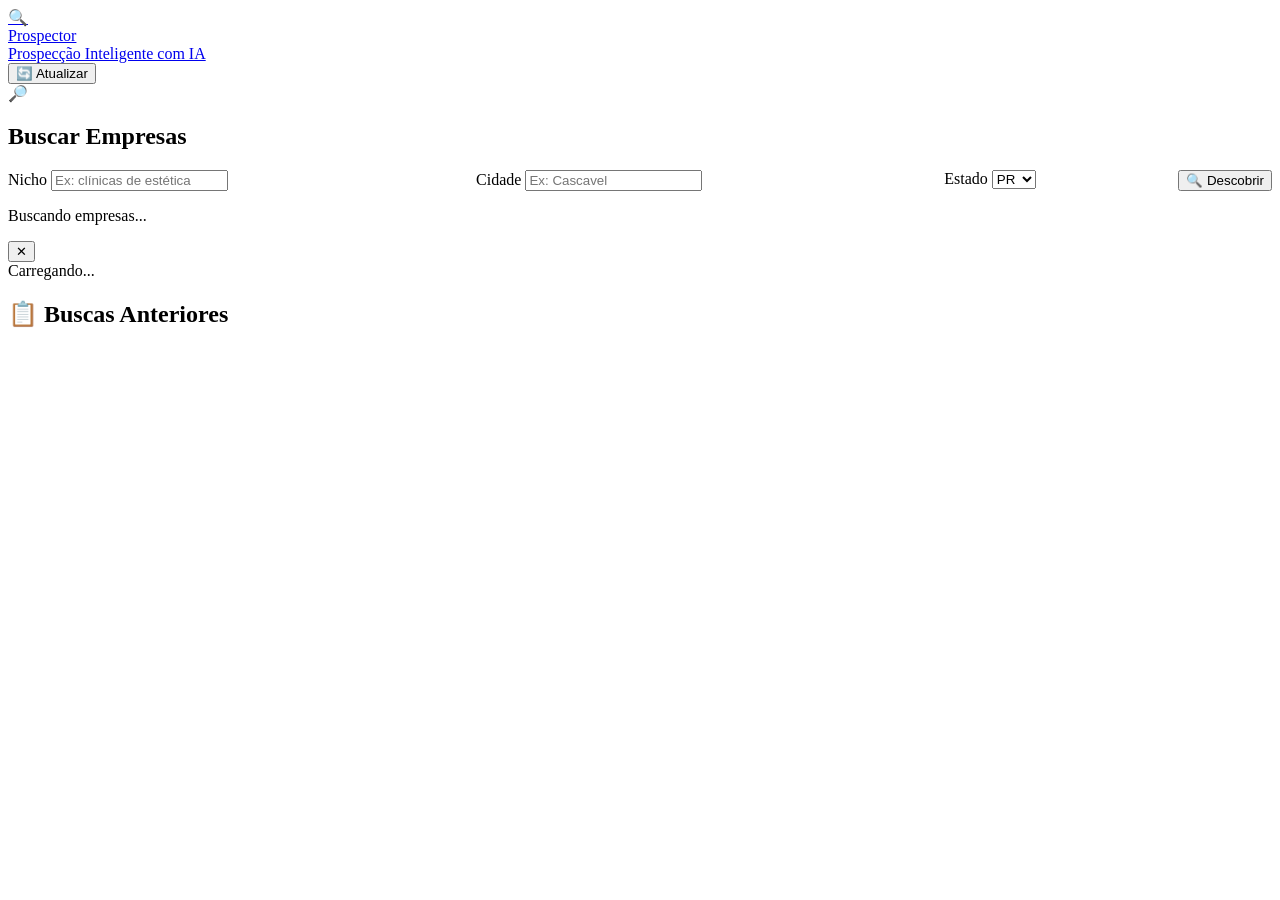
==== commit 18c2e369: "🔧 Bug fixes + landing page updates - Diagnosis: improved AI system prompt + JSON parser for truncate" ====
--- a/frontend/index.html
+++ b/frontend/index.html
@@ -5,888 +5,13 @@
 <meta name="viewport" content="width=device-width, initial-scale=1.0">
 <title>Prospector — Prospecção Inteligente</title>
 <meta name="description" content="Prospecção B2B com IA. Encontre, analise e diagnostique oportunidades de negócio.">
-<style>
-/* ═══════════════════════════════════════════════════
-   PROSPECTOR DESIGN SYSTEM v2.0
-   Based on FRONT-30 / Meta-Framework
-   ═══════════════════════════════════════════════════ */
-
-/* ─── Reset ─── */
-*, *::before, *::after { box-sizing: border-box; margin: 0; padding: 0; }
-
-/* ─── Design Tokens ─── */
-:root {
-  /* Slate (base) — dark theme */
-  --bg:         #0B0F19;
-  --bg-raised:  #111827;
-  --bg-card:    #1E293B;
-  --bg-input:   #0F172A;
-  --border:     #334155;
-  --border-hover: #475569;
-
-  /* Brand (primary) */
-  --brand-50:   #EEF2FF;
-  --brand-100:  #E0E7FF;
-  --brand-200:  #C7D2FE;
-  --brand-300:  #A5B4FC;
-  --brand-400:  #818CF8;
-  --brand-500:  #6366F1;
-  --brand-600:  #4F46E5;
-  --brand-700:  #4338CA;
-
-  /* Accent (teal) */
-  --accent:     #06B6D4;
-  --accent2:    #14B8A6;
-
-  /* Semantic */
-  --success:    #10B981;
-  --success-bg: rgba(16,185,129,0.12);
-  --warning:    #F59E0B;
-  --warning-bg: rgba(245,158,11,0.12);
-  --error:      #EF4444;
-  --error-bg:   rgba(239,68,68,0.12);
-  --info:       #3B82F6;
-  --info-bg:    rgba(59,130,246,0.12);
-
-  /* Text */
-  --text:       #F1F5F9;
-  --text2:      #94A3B8;
-  --text3:      #64748B;
-
-  /* Typography */
-  --font-sans: 'Inter', system-ui, -apple-system, sans-serif;
-  --font-mono: 'JetBrains Mono', 'Fira Code', monospace;
-
-  /* Spacing */
-  --sp-1: 4px;  --sp-2: 8px;  --sp-3: 12px;  --sp-4: 16px;
-  --sp-5: 20px; --sp-6: 24px; --sp-8: 32px;  --sp-10: 40px;
-  --sp-12: 48px;
-
-  /* Radius */
-  --r-sm: 6px; --r-md: 8px; --r-lg: 12px; --r-xl: 16px; --r-full: 9999px;
-
-  /* Shadows */
-  --shadow-sm: 0 1px 2px rgba(0,0,0,0.3);
-  --shadow-md: 0 4px 6px rgba(0,0,0,0.4);
-  --shadow-lg: 0 10px 15px rgba(0,0,0,0.5);
-  --shadow-xl: 0 20px 25px rgba(0,0,0,0.6);
-
-  /* Transitions */
-  --tr-fast: 150ms ease;
-  --tr-base: 200ms ease;
-  --tr-slow: 300ms ease;
-}
-
-/* ─── Base ─── */
-html { font-size: 16px; -webkit-font-smoothing: antialiased; }
-body {
-  font-family: var(--font-sans);
-  background: var(--bg);
-  color: var(--text);
-  min-height: 100vh;
-  line-height: 1.6;
-}
-a { color: var(--accent); text-decoration: none; }
-a:hover { text-decoration: underline; }
-a:focus-visible { outline: 2px solid var(--brand-500); outline-offset: 2px; border-radius: var(--r-sm); }
-button:focus-visible { outline: 2px solid var(--brand-500); outline-offset: 2px; }
-::selection { background: var(--brand-600); color: white; }
-
-/* ─── Scrollbar ─── */
-::-webkit-scrollbar { width: 8px; }
-::-webkit-scrollbar-track { background: var(--bg); }
-::-webkit-scrollbar-thumb { background: var(--border); border-radius: var(--r-full); }
-::-webkit-scrollbar-thumb:hover { background: var(--border-hover); }
-
-/* ═══════════════════════════════════════════════════
-   COMPONENTS
-   ═══════════════════════════════════════════════════ */
-
-/* ─── Header ─── */
-.app-header {
-  background: var(--bg-raised);
-  border-bottom: 1px solid var(--border);
-  padding: var(--sp-4) var(--sp-6);
-  display: flex;
-  align-items: center;
-  gap: var(--sp-4);
-  position: sticky;
-  top: 0;
-  z-index: 100;
-  backdrop-filter: blur(12px);
-}
-.app-logo {
-  display: flex;
-  align-items: center;
-  gap: var(--sp-2);
-  text-decoration: none;
-}
-.app-logo-icon {
-  width: 32px; height: 32px;
-  background: linear-gradient(135deg, var(--brand-500), var(--accent));
-  border-radius: var(--r-md);
-  display: flex; align-items: center; justify-content: center;
-  font-size: 18px;
-}
-.app-logo-text {
-  font-size: 18px;
-  font-weight: 700;
-  background: linear-gradient(135deg, var(--brand-400), var(--accent));
-  -webkit-background-clip: text;
-  -webkit-text-fill-color: transparent;
-}
-.app-logo-sub {
-  color: var(--text3);
-  font-size: 12px;
-  font-weight: 400;
-}
-.header-actions {
-  margin-left: auto;
-  display: flex;
-  gap: var(--sp-2);
-}
-
-/* ─── Container ─── */
-.container { max-width: 1400px; margin: 0 auto; padding: var(--sp-6); }
-
-/* ─── Card ─── */
-.card {
-  background: var(--bg-card);
-  border: 1px solid var(--border);
-  border-radius: var(--r-lg);
-  padding: var(--sp-5);
-  transition: border-color var(--tr-fast);
-}
-.card:hover { border-color: var(--border-hover); }
-.card-header {
-  display: flex;
-  align-items: center;
-  gap: var(--sp-3);
-  margin-bottom: var(--sp-4);
-}
-.card-title { font-size: 16px; font-weight: 600; }
-.card-icon { font-size: 20px; }
-
-/* ─── Buttons ─── */
-.btn {
-  display: inline-flex;
-  align-items: center;
-  justify-content: center;
-  gap: var(--sp-2);
-  padding: 10px 20px;
-  border: none;
-  border-radius: var(--r-md);
-  font-size: 14px;
-  font-weight: 600;
-  font-family: var(--font-sans);
-  cursor: pointer;
-  transition: all var(--tr-fast);
-  white-space: nowrap;
-}
-.btn:disabled { opacity: 0.5; cursor: not-allowed; transform: none !important; }
-.btn-primary {
-  background: linear-gradient(135deg, var(--brand-500), var(--brand-700));
-  color: white;
-}
-.btn-primary:hover:not(:disabled) { transform: translateY(-1px); box-shadow: 0 4px 16px rgba(99,102,241,0.4); }
-.btn-secondary {
-  background: var(--bg-raised);
-  color: var(--text);
-  border: 1px solid var(--border);
-}
-.btn-secondary:hover:not(:disabled) { border-color: var(--brand-400); color: var(--brand-400); }
-.btn-danger { background: var(--error-bg); color: var(--error); border: 1px solid rgba(239,68,68,0.3); }
-.btn-danger:hover:not(:disabled) { background: rgba(239,68,68,0.2); }
-.btn-sm { padding: 6px 12px; font-size: 12px; }
-.btn-lg { padding: 14px 28px; font-size: 16px; }
-.btn-icon { padding: 8px; border-radius: var(--r-md); min-width: 36px; }
-.btn-step {
-  padding: 8px 16px;
-  border: none;
-  border-radius: var(--r-md);
-  font-size: 13px;
-  font-weight: 600;
-  cursor: pointer;
-  transition: all var(--tr-fast);
-  color: white;
-}
-.btn-step:disabled { opacity: 0.4; cursor: not-allowed; }
-.btn-step:hover:not(:disabled) { transform: translateY(-1px); }
-.btn-enrich { background: linear-gradient(135deg, #2563EB, #3B82F6); }
-.btn-score { background: linear-gradient(135deg, #D97706, #F59E0B); color: #1E293B; }
-.btn-market { background: linear-gradient(135deg, var(--brand-600), var(--brand-400)); }
-.btn-leads { background: linear-gradient(135deg, var(--accent2), var(--success)); color: #1E293B; }
-.btn-all { background: linear-gradient(135deg, var(--success), #34D399); color: #1E293B; font-size: 14px; padding: 10px 24px; }
-.btn-run-pipeline {
-  background: linear-gradient(135deg, var(--brand-500), var(--accent));
-  color: white;
-  font-size: 15px;
-  padding: 12px 32px;
-  border: none;
-  border-radius: var(--r-lg);
-  font-weight: 700;
-  cursor: pointer;
-  transition: all var(--tr-base);
-}
-.btn-run-pipeline:hover:not(:disabled) { transform: translateY(-1px); box-shadow: 0 6px 24px rgba(99,102,241,0.4); }
-
-/* ─── Form Inputs ─── */
-.form-group { display: flex; flex-direction: column; gap: var(--sp-1); }
-.form-label { font-size: 13px; font-weight: 500; color: var(--text2); }
-.form-input, .form-select {
-  padding: 10px 14px;
-  background: var(--bg-input);
-  border: 1px solid var(--border);
-  border-radius: var(--r-md);
-  color: var(--text);
-  font-size: 15px;
-  font-family: var(--font-sans);
-  transition: border-color var(--tr-fast), box-shadow var(--tr-fast);
-  outline: none;
-  width: 100%;
-}
-.form-input:focus, .form-select:focus {
-  border-color: var(--brand-500);
-  box-shadow: 0 0 0 3px rgba(99,102,241,0.15);
-}
-.form-input::placeholder { color: var(--text3); }
-.form-select { cursor: pointer; }
-.form-select option { background: var(--bg-card); color: var(--text); }
-
-/* ─── Pipeline Status Bar ─── */
-.pipeline-bar {
-  display: flex;
-  align-items: center;
-  gap: var(--sp-2);
-  margin-bottom: var(--sp-4);
-  flex-wrap: wrap;
-}
-.step-pill {
-  display: inline-flex;
-  align-items: center;
-  gap: 4px;
-  padding: 6px 14px;
-  border-radius: var(--r-full);
-  font-size: 13px;
-  font-weight: 600;
-  transition: all var(--tr-fast);
-  cursor: pointer;
-  border: 1px solid var(--border);
-  background: var(--bg);
-  color: var(--text3);
-}
-.step-pill:hover { border-color: var(--brand-400); }
-.step-pill.done {
-  background: var(--success-bg);
-  border-color: var(--success);
-  color: var(--success);
-}
-.step-pill.active {
-  background: rgba(99,102,241,0.15);
-  border-color: var(--brand-500);
-  color: var(--brand-400);
-  animation: pulse-glow 2s ease-in-out infinite;
-}
-@keyframes pulse-glow {
-  0%,100% { box-shadow: 0 0 0 0 rgba(99,102,241,0.3); }
-  50% { box-shadow: 0 0 12px 2px rgba(99,102,241,0.2); }
-}
-.step-arrow { color: var(--text3); font-size: 14px; }
-.pipeline-stats {
-  font-size: 12px;
-  color: var(--text2);
-  padding: var(--sp-2) var(--sp-3);
-  background: rgba(99,102,241,0.08);
-  border-radius: var(--r-md);
-  margin-bottom: var(--sp-4);
-}
-
-/* ─── Actions Bar ─── */
-.actions-bar {
-  display: flex;
-  gap: var(--sp-2);
-  flex-wrap: wrap;
-  align-items: center;
-  margin-bottom: var(--sp-5);
-}
-.actions-bar .spacer { flex: 1; }
-
-/* ─── Summary Grid ─── */
-.summary-grid {
-  display: grid;
-  grid-template-columns: repeat(auto-fill, minmax(140px, 1fr));
-  gap: var(--sp-3);
-  margin-bottom: var(--sp-5);
-}
-.stat-card {
-  background: var(--bg-card);
-  border: 1px solid var(--border);
-  border-radius: var(--r-lg);
-  padding: var(--sp-4);
-  text-align: center;
-  transition: border-color var(--tr-fast), transform var(--tr-fast);
-}
-.stat-card:hover { border-color: var(--brand-400); transform: translateY(-2px); }
-.stat-card .num {
-  font-size: 28px;
-  font-weight: 700;
-  line-height: 1.2;
-  font-variant-numeric: tabular-nums;
-}
-.stat-card .label {
-  font-size: 11px;
-  color: var(--text2);
-  text-transform: uppercase;
-  letter-spacing: 0.5px;
-  margin-top: var(--sp-1);
-}
-.stat-card.green .num { color: var(--success); }
-.stat-card.red .num { color: var(--error); }
-.stat-card.yellow .num { color: var(--warning); }
-.stat-card.blue .num { color: var(--info); }
-.stat-card.purple .num { color: var(--brand-400); }
-.stat-card.teal .num { color: var(--accent); }
-
-/* ─── Lead Cards ─── */
-.lead-list {
-  display: flex;
-  flex-direction: column;
-  gap: var(--sp-3);
-}
-.lead-card {
-  background: var(--bg-card);
-  border: 1px solid var(--border);
-  border-radius: var(--r-lg);
-  padding: var(--sp-4) var(--sp-5);
-  transition: all var(--tr-fast);
-  cursor: pointer;
-}
-.lead-card:hover { border-color: var(--brand-500); box-shadow: var(--shadow-sm); }
-.lead-card.open .lead-detail { display: block; }
-.lead-card:not(.open) .lead-detail { display: none; }
-.lead-top {
-  display: flex;
-  justify-content: space-between;
-  align-items: flex-start;
-  gap: var(--sp-2);
-}
-.lead-name {
-  font-size: 15px;
-  font-weight: 600;
-  flex: 1;
-  line-height: 1.4;
-}
-.lead-name:hover { color: var(--brand-400); }
-.lead-actions {
-  display: flex;
-  gap: 4px;
-  margin-left: var(--sp-2);
-}
-.lead-actions button {
-  background: none;
-  border: none;
-  font-size: 16px;
-  cursor: pointer;
-  padding: 2px 6px;
-  border-radius: var(--r-sm);
-  transition: background var(--tr-fast);
-}
-.lead-actions button:hover { background: rgba(255,255,255,0.08); }
-.lead-score {
-  font-size: 13px;
-  font-weight: 700;
-  padding: 4px 12px;
-  border-radius: var(--r-full);
-  white-space: nowrap;
-}
-.lead-score.high { background: var(--success-bg); color: var(--success); }
-.lead-score.mid { background: var(--warning-bg); color: var(--warning); }
-.lead-score.low { background: var(--error-bg); color: var(--error); }
-.lead-badges {
-  display: flex;
-  gap: var(--sp-1);
-  flex-wrap: wrap;
-  margin-top: var(--sp-2);
-}
-.badge {
-  padding: 3px 8px;
-  border-radius: var(--r-sm);
-  font-size: 11px;
-  font-weight: 600;
-  display: inline-flex;
-  align-items: center;
-  gap: 3px;
-}
-.badge-site { background: var(--info-bg); color: var(--info); }
-.badge-insta { background: rgba(225,48,107,0.12); color: #E1306C; }
-.badge-maps { background: rgba(6,182,212,0.12); color: var(--accent); }
-.badge-ads { background: var(--warning-bg); color: var(--warning); }
-.badge-no { background: rgba(100,116,139,0.1); color: var(--text3); }
-.badge-email { background: var(--success-bg); color: var(--success); }
-.badge-phone { background: var(--info-bg); color: var(--info); }
-.badge-youtube { background: rgba(239,68,68,0.12); color: #FF0000; }
-.badge-tiktok { background: rgba(225,48,107,0.12); color: #FF0050; }
-.badge-enrich { background: rgba(99,102,241,0.1); color: var(--brand-400); font-size: 10px; }
-.badge-cnpj-src { background: rgba(6,182,212,0.1); color: var(--accent); font-size: 10px; }
-.badge-diag { background: rgba(6,182,212,0.15); color: var(--accent2); }
-.badge-analise { background: rgba(99,102,241,0.15); color: var(--brand-400); }
-.lead-snippet { color: var(--text2); font-size: 13px; margin-top: var(--sp-1); line-height: 1.5; }
-.lead-detail {
-  margin-top: var(--sp-3);
-  padding-top: var(--sp-3);
-  border-top: 1px solid var(--border);
-}
-.detail-grid {
-  display: grid;
-  grid-template-columns: 1fr 1fr;
-  gap: var(--sp-2) var(--sp-4);
-  font-size: 13px;
-}
-.detail-grid dt { color: var(--text3); font-weight: 500; }
-.detail-grid dd { font-weight: 500; }
-.detail-grid dd a { color: var(--accent); }
-
-/* ─── IA Analysis Box ─── */
-.ia-box {
-  background: var(--bg-card);
-  border: 1px solid var(--border);
-  border-radius: var(--r-lg);
-  padding: var(--sp-5);
-  margin-bottom: var(--sp-5);
-  line-height: 1.7;
-}
-.ia-box h3 {
-  color: var(--accent2);
-  margin-bottom: var(--sp-3);
-  font-size: 16px;
-}
-.ia-lead {
-  margin-top: var(--sp-3);
-  background: rgba(99,102,241,0.06);
-  border-radius: var(--r-md);
-  padding: var(--sp-3);
-  font-size: 13px;
-  line-height: 1.6;
-}
-.ia-lead textarea {
-  width: 100%;
-  min-height: 100px;
-  background: var(--bg);
-  border: 1px solid var(--border);
-  border-radius: var(--r-md);
-  color: var(--text);
-  font-family: var(--font-sans);
-  font-size: 13px;
-  padding: var(--sp-2);
-  resize: vertical;
-  margin-top: var(--sp-2);
-}
-.ia-lead textarea:focus { border-color: var(--brand-500); outline: none; }
-.ia-actions { display: flex; gap: var(--sp-2); margin-top: var(--sp-2); }
-.ia-actions button {
-  padding: 6px 14px;
-  border: none;
-  border-radius: var(--r-md);
-  font-size: 12px;
-  font-weight: 600;
-  cursor: pointer;
-  transition: all var(--tr-fast);
-}
-.btn-save { background: var(--success); color: #1E293B; }
-.btn-save:hover { opacity: 0.85; }
-.btn-reanalyze { background: var(--brand-500); color: white; }
-.btn-reanalyze:hover { opacity: 0.85; }
-
-/* ─── Analysis Fields ─── */
-.analysis-section {
-  background: rgba(99,102,241,0.05);
-  border: 1px solid rgba(99,102,241,0.12);
-  border-radius: var(--r-lg);
-  padding: var(--sp-4);
-  margin-top: var(--sp-2);
-}
-.analysis-field { margin-bottom: var(--sp-3); }
-.analysis-field .af-label {
-  font-size: 11px;
-  color: var(--text3);
-  font-weight: 600;
-  text-transform: uppercase;
-  letter-spacing: 0.5px;
-  margin-bottom: 2px;
-}
-.analysis-field .af-value { font-size: 14px; line-height: 1.6; }
-
-/* ─── Market Analysis ─── */
-.market-section { margin-bottom: var(--sp-3); }
-.market-section .ms-label {
-  font-size: 11px;
-  color: var(--text3);
-  font-weight: 600;
-  text-transform: uppercase;
-  letter-spacing: 0.5px;
-  margin-bottom: 2px;
-}
-.market-section .ms-value { font-size: 14px; line-height: 1.6; }
-.market-opp-list { list-style: none; padding: 0; }
-.market-opp-list li {
-  padding: var(--sp-2) var(--sp-3);
-  margin-bottom: var(--sp-2);
-  background: rgba(6,182,212,0.06);
-  border-radius: var(--r-md);
-  border-left: 3px solid var(--accent2);
-}
-.market-opp-list .opp-title { font-weight: 600; }
-.market-opp-list .opp-desc { font-size: 12px; color: var(--text2); }
-.market-opp-list .opp-pot { font-size: 11px; font-weight: 600; }
-.market-opp-list .opp-pot.alto { color: var(--success); }
-.market-opp-list .opp-pot.medio { color: var(--warning); }
-.market-opp-list .opp-pot.baixo { color: var(--error); }
-
-/* ─── Edit Form ─── */
-.edit-form {
-  background: rgba(99,102,241,0.05);
-  border: 1px solid var(--border);
-  border-radius: var(--r-md);
-  padding: var(--sp-3);
-  margin-top: var(--sp-2);
-  font-size: 13px;
-}
-.edit-form label { display: block; color: var(--text2); margin-top: var(--sp-2); font-size: 12px; }
-.edit-form input {
-  width: 100%;
-  padding: 6px 10px;
-  background: var(--bg);
-  border: 1px solid var(--border);
-  border-radius: var(--r-md);
-  color: var(--text);
-  font-size: 13px;
-  margin-top: 3px;
-}
-.edit-form input:focus { border-color: var(--brand-500); outline: none; }
-.edit-form .edit-actions { display: flex; gap: var(--sp-2); margin-top: var(--sp-3); }
-.edit-form .edit-actions button {
-  padding: 6px 14px; border: none; border-radius: var(--r-md);
-  font-size: 12px; font-weight: 600; cursor: pointer;
-}
-.btn-save-edit { background: var(--success); color: #1E293B; }
-.btn-cancel-edit { background: var(--text3); color: var(--bg); }
-
-/* ─── History ─── */
-.history-section { margin-top: var(--sp-8); }
-.history-section h2 { margin-bottom: var(--sp-3); }
-.history-item {
-  background: var(--bg-card);
-  border: 1px solid var(--border);
-  border-radius: var(--r-md);
-  padding: var(--sp-3) var(--sp-4);
-  margin-bottom: var(--sp-2);
-  cursor: pointer;
-  display: flex;
-  justify-content: space-between;
-  align-items: center;
-  transition: all var(--tr-fast);
-}
-.history-item:hover { border-color: var(--brand-500); background: var(--bg-raised); }
-.history-item .hi-info { flex: 1; }
-.history-item .hi-niche { font-weight: 600; }
-.history-item .hi-location { color: var(--text2); font-size: 13px; }
-.history-item .hi-right { display: flex; align-items: center; gap: var(--sp-2); }
-.btn-del-search {
-  background: none; border: none; font-size: 18px; cursor: pointer;
-  opacity: 0.4; transition: opacity var(--tr-fast);
-}
-.btn-del-search:hover { opacity: 1; }
-.status-badge {
-  font-size: 11px;
-  padding: 2px 8px;
-  border-radius: var(--r-full);
-  font-weight: 600;
-}
-.status-badge.discovery, .status-badge.discovering { background: rgba(99,102,241,0.15); color: var(--brand-400); }
-.status-badge.enriching, .status-badge.enriched { background: var(--info-bg); color: var(--info); }
-.status-badge.scored { background: var(--warning-bg); color: var(--warning); }
-.status-badge.market_analyzed, .status-badge.analyzing_market { background: rgba(99,102,241,0.15); color: var(--brand-400); }
-.status-badge.analyzing_leads, .status-badge.analyzed { background: rgba(20,184,166,0.15); color: var(--accent2); }
-
-/* ─── Loading ─── */
-.loading-overlay {
-  display: none;
-  position: fixed;
-  inset: 0;
-  background: rgba(11,15,25,0.85);
-  z-index: 500;
-  justify-content: center;
-  align-items: center;
-  backdrop-filter: blur(4px);
-}
-.loading-overlay.show { display: flex; }
-.loading-content {
-  background: var(--bg-card);
-  border: 1px solid var(--border);
-  border-radius: var(--r-xl);
-  padding: var(--sp-8) var(--sp-10);
-  text-align: center;
-  max-width: 420px;
-  width: 90%;
-}
-.spinner {
-  width: 44px; height: 44px;
-  border: 3px solid var(--border);
-  border-top-color: var(--brand-500);
-  border-radius: 50%;
-  animation: spin 0.8s linear infinite;
-  margin: 0 auto var(--sp-4);
-}
-@keyframes spin { to { transform: rotate(360deg); } }
-.loading-content p { color: var(--text2); font-size: 14px; }
-.loading-content .progress-text { color: var(--brand-400); font-weight: 600; margin-top: var(--sp-2); }
-
-/* ─── Modal ─── */
-.modal-overlay {
-  display: none;
-  position: fixed;
-  inset: 0;
-  background: rgba(11,15,25,0.8);
-  z-index: 1000;
-  justify-content: center;
-  align-items: flex-start;
-  padding: var(--sp-5);
-  overflow-y: auto;
-  backdrop-filter: blur(4px);
-}
-.modal-overlay.show { display: flex; }
-.modal-content {
-  background: var(--bg-card);
-  border: 1px solid var(--border);
-  border-radius: var(--r-xl);
-  width: 100%;
-  max-width: 800px;
-  max-height: 90vh;
-  overflow-y: auto;
-  padding: var(--sp-7);
-  position: relative;
-  margin-top: var(--sp-5);
-  box-shadow: var(--shadow-xl);
-}
-.modal-close {
-  position: absolute;
-  top: var(--sp-3);
-  right: var(--sp-4);
-  background: none;
-  border: none;
-  color: var(--text2);
-  font-size: 24px;
-  cursor: pointer;
-  padding: var(--sp-2);
-  border-radius: var(--r-md);
-  transition: all var(--tr-fast);
-  z-index: 10;
-}
-.modal-close:hover { color: var(--text); background: rgba(255,255,255,0.05); }
-.modal-header { margin-bottom: var(--sp-5); padding-right: 36px; }
-.modal-header h2 { font-size: 22px; margin-bottom: var(--sp-1); }
-.modal-header .modal-badges { display: flex; gap: 6px; flex-wrap: wrap; margin-top: var(--sp-2); }
-.modal-header .modal-score { font-size: 18px; font-weight: 700; padding: 4px 14px; border-radius: var(--r-full); }
-.modal-section { margin-bottom: var(--sp-5); }
-.modal-section h3 {
-  font-size: 16px;
-  margin-bottom: var(--sp-3);
-  display: flex;
-  align-items: center;
-  gap: var(--sp-2);
-}
-.modal-cadastro {
-  display: grid;
-  grid-template-columns: 1fr 1fr;
-  gap: var(--sp-2);
-  font-size: 13px;
-}
-.modal-cadastro dt { color: var(--text2); }
-.modal-cadastro dd { font-weight: 500; }
-
-/* ─── Diagnosis Cards ─── */
-.diag-fracos-card {
-  background: var(--error-bg);
-  border: 1px solid rgba(239,68,68,0.15);
-  border-radius: var(--r-md);
-  padding: var(--sp-3);
-  margin-bottom: var(--sp-2);
-}
-.diag-fracos-card .dfc-ponto { font-weight: 600; color: var(--error); font-size: 14px; }
-.diag-fracos-card .dfc-detail { font-size: 13px; color: var(--text2); margin-top: 2px; }
-.diag-fracos-card .dfc-detail span { display: inline-block; margin-right: var(--sp-3); }
-.diag-fracos-card .dfc-solucao { font-size: 13px; color: var(--accent2); font-weight: 600; margin-top: 2px; }
-.diag-fortes-card {
-  background: var(--success-bg);
-  border: 1px solid rgba(16,185,129,0.15);
-  border-radius: var(--r-md);
-  padding: var(--sp-3);
-  margin-bottom: var(--sp-2);
-}
-.diag-fortes-card .dfc-ponto { font-weight: 600; color: var(--success); font-size: 14px; }
-.diag-fortes-card .dfc-detail { font-size: 13px; color: var(--text2); margin-top: 2px; }
-.diag-fortes-card .dfc-como { font-size: 13px; color: var(--accent2); font-weight: 600; margin-top: 2px; }
-.opp-principal-card {
-  background: var(--bg);
-  border: 2px solid var(--accent2);
-  border-radius: var(--r-lg);
-  padding: var(--sp-4);
-  margin: var(--sp-3) 0;
-}
-.opp-principal-card .opp-title { font-size: 18px; font-weight: 700; color: var(--accent2); margin-bottom: var(--sp-3); }
-.opp-principal-card .opp-details { display: grid; grid-template-columns: repeat(auto-fill, minmax(140px, 1fr)); gap: var(--sp-2); }
-.opp-principal-card .opp-item { font-size: 13px; }
-.opp-principal-card .opp-item .oi-label { color: var(--text3); font-size: 11px; }
-.opp-principal-card .opp-item .oi-value { font-weight: 700; font-size: 15px; color: var(--success); }
-.urgency-badge {
-  display: inline-block;
-  padding: 4px 14px;
-  border-radius: var(--r-full);
-  font-weight: 700;
-  font-size: 14px;
-}
-.urgency-badge.alta { background: rgba(239,68,68,0.2); color: var(--error); }
-.urgency-badge.media { background: var(--warning-bg); color: var(--warning); }
-.urgency-badge.baixa { background: var(--success-bg); color: var(--success); }
-.diag-abordagem {
-  background: rgba(6,182,212,0.06);
-  border: 1px solid rgba(6,182,212,0.15);
-  border-radius: var(--r-md);
-  padding: var(--sp-3);
-  font-size: 14px;
-  line-height: 1.6;
-  position: relative;
-  white-space: pre-wrap;
-}
-.diag-abordagem .copy-btn {
-  position: absolute;
-  top: var(--sp-2);
-  right: var(--sp-2);
-  background: var(--accent2);
-  color: var(--bg);
-  border: none;
-  border-radius: var(--r-md);
-  padding: 4px 10px;
-  font-size: 11px;
-  cursor: pointer;
-  font-weight: 600;
-  transition: opacity var(--tr-fast);
-}
-.diag-abordagem .copy-btn:hover { opacity: 0.8; }
-.diag-receita { font-size: 20px; font-weight: 700; color: var(--success); margin-top: var(--sp-1); }
-.diag-generate-btn {
-  width: 100%;
-  padding: var(--sp-4);
-  background: linear-gradient(135deg, var(--brand-500), var(--accent));
-  color: white;
-  border: none;
-  border-radius: var(--r-lg);
-  font-size: 16px;
-  font-weight: 700;
-  cursor: pointer;
-  transition: all var(--tr-base);
-  margin: var(--sp-4) 0;
-}
-.diag-generate-btn:hover:not(:disabled) { transform: translateY(-1px); box-shadow: 0 4px 20px rgba(99,102,241,0.4); }
-.diag-generate-btn:disabled { opacity: 0.5; cursor: not-allowed; transform: none; box-shadow: none; }
-.modal-actions {
-  display: flex;
-  gap: var(--sp-2);
-  flex-wrap: wrap;
-  margin-top: var(--sp-4);
-  padding-top: var(--sp-4);
-  border-top: 1px solid var(--border);
-}
-.btn-action {
-  padding: 8px 16px;
-  border: 1px solid var(--border);
-  border-radius: var(--r-md);
-  background: var(--bg);
-  color: var(--text);
-  font-size: 13px;
-  cursor: pointer;
-  transition: all var(--tr-fast);
-  text-decoration: none;
-  display: inline-flex;
-  align-items: center;
-  gap: var(--sp-1);
-}
-.btn-action:hover { border-color: var(--brand-500); color: var(--brand-400); }
-.btn-action.danger { color: var(--error); }
-.btn-action.danger:hover { border-color: var(--error); }
-.loading-diag { text-align: center; padding: var(--sp-10); }
-
-/* ─── Empty State ─── */
-.empty-state {
-  text-align: center;
-  padding: var(--sp-12) var(--sp-6);
-  color: var(--text2);
-}
-.empty-state .empty-icon { font-size: 48px; margin-bottom: var(--sp-4); }
-.empty-state .empty-title { font-size: 18px; font-weight: 600; color: var(--text); margin-bottom: var(--sp-2); }
-.empty-state .empty-desc { font-size: 14px; max-width: 400px; margin: 0 auto; }
-
-/* ─── Toast ─── */
-.toast-container {
-  position: fixed;
-  top: var(--sp-5);
-  right: var(--sp-5);
-  z-index: 2000;
-  display: flex;
-  flex-direction: column;
-  gap: var(--sp-2);
-}
-.toast {
-  background: var(--bg-card);
-  border: 1px solid var(--border);
-  border-radius: var(--r-lg);
-  padding: var(--sp-3) var(--sp-4);
-  display: flex;
-  align-items: center;
-  gap: var(--sp-2);
-  font-size: 14px;
-  box-shadow: var(--shadow-lg);
-  animation: slideInRight 0.3s ease;
-  max-width: 360px;
-}
-.toast.success { border-left: 3px solid var(--success); }
-.toast.error { border-left: 3px solid var(--error); }
-.toast.warning { border-left: 3px solid var(--warning); }
-.toast.info { border-left: 3px solid var(--info); }
-@keyframes slideInRight { from { transform: translateX(100%); opacity: 0; } to { transform: translateX(0); opacity: 1; } }
-@keyframes slideOutRight { from { transform: translateX(0); opacity: 1; } to { transform: translateX(100%); opacity: 0; } }
-
-/* ─── Responsive ─── */
-@media (max-width: 768px) {
-  .app-header { padding: var(--sp-3) var(--sp-4); }
-  .app-logo-sub { display: none; }
-  .container { padding: var(--sp-4); }
-  .search-row { flex-direction: column; }
-  .search-row .form-group { min-width: 100%; }
-  .summary-grid { grid-template-columns: repeat(2, 1fr); }
-  .detail-grid { grid-template-columns: 1fr; }
-  .modal-cadastro { grid-template-columns: 1fr; }
-  .actions-bar { flex-direction: column; align-items: stretch; }
-  .actions-bar .spacer { display: none; }
-  .pipeline-bar { gap: var(--sp-1); }
-  .step-pill { padding: 4px 8px; font-size: 11px; }
-  .modal-content { padding: var(--sp-4); margin-top: 0; }
-  .lead-card { padding: var(--sp-3); }
-  .diag-oportunidades { grid-template-columns: 1fr !important; }
-}
-
-@media (max-width: 480px) {
-  .summary-grid { grid-template-columns: 1fr 1fr; }
-  .stat-card .num { font-size: 22px; }
-  .header-actions { display: none; }
-}
-
-/* ─── Reduced Motion ─── */
-@media (prefers-reduced-motion: reduce) {
-  *, *::before, *::after { animation-duration: 0.01ms !important; transition-duration: 0.01ms !important; }
-  .step-pill.active { animation: none; }
-}
-</style>
+<meta name="theme-color" content="#6366F1">
+<meta name="apple-mobile-web-app-capable" content="yes">
+<meta name="apple-mobile-web-app-status-bar-style" content="black-translucent">
+<link rel="manifest" href="/manifest.json">
+<link rel="icon" type="image/png" href="/icons/icon-192.png">
+<link rel="apple-touch-icon" href="/icons/icon-192.png">
+<link rel="stylesheet" href="/css/styles.css">
 </head>
 <body>
 
@@ -900,7 +25,7 @@
     </div>
   </a>
   <div class="header-actions">
-    <button class="btn btn-secondary btn-sm" onclick="loadHistory()" aria-label="Atualizar histórico">🔄 Atualizar</button>
+    <button class="btn btn-secondary btn-sm" onclick="Prospector.loadHistory()" aria-label="Atualizar histórico">🔄 Atualizar</button>
   </div>
 </header>
 
@@ -936,7 +61,7 @@
         </select>
       </div>
       <div class="form-group" style="flex:0 0 auto;align-self:flex-end">
-        <button class="btn btn-primary btn-lg" id="searchBtn" onclick="doSearch()">🔍 Descobrir</button>
+        <button class="btn btn-primary btn-lg" id="searchBtn" onclick="Prospector.doSearch()">🔍 Descobrir</button>
       </div>
     </div>
   </section>
@@ -960,13 +85,14 @@
       <h3>📊 Análise de Mercado</h3>
       <div id="iaMarketText"></div>
     </div>
+    <div id="filtersContainer"></div>
     <div class="lead-list" id="leadList" role="list" aria-label="Lista de leads"></div>
   </section>
 
   <!-- ═══ DIAGNOSIS MODAL ═══ -->
   <div class="modal-overlay" id="diagModal" role="dialog" aria-modal="true" aria-label="Diagnóstico do lead">
     <div class="modal-content" id="diagContent">
-      <button class="modal-close" onclick="closeDiagModal()" aria-label="Fechar modal">✕</button>
+      <button class="modal-close" onclick="Prospector.closeDiagModal()" aria-label="Fechar modal">✕</button>
       <div id="diagBody">Carregando...</div>
     </div>
   </div>
@@ -982,981 +108,19 @@
 <!-- ═══ TOAST CONTAINER ═══ -->
 <div class="toast-container" id="toastContainer" aria-live="polite"></div>
 
+<!-- ═══ MODULE SCRIPTS ═══ -->
+<script type="module" src="/js/app.js"></script>
+
+<!-- ═══ SERVICE WORKER REGISTRATION ═══ -->
 <script>
-/* ═══════════════════════════════════════════════════
-   PROSPECTOR SPA — Vanilla JS
-   ═══════════════════════════════════════════════════ */
-
-const API = window.location.origin;
-
-// ─── Toast Notifications ───
-
-function showToast(message, type = 'info', duration = 4000) {
-  const container = document.getElementById('toastContainer');
-  const toast = document.createElement('div');
-  toast.className = `toast ${type}`;
-  const icons = { success: '✅', error: '❌', warning: '⚠️', info: 'ℹ️' };
-  toast.innerHTML = `<span>${icons[type] || ''}</span><span>${message}</span>`;
-  container.appendChild(toast);
-  setTimeout(() => {
-    toast.style.animation = 'slideOutRight 0.3s ease forwards';
-    setTimeout(() => toast.remove(), 300);
-  }, duration);
-}
-
-// ─── Safe Fetch ───
-
-async function safeFetch(url, opts = {}) {
-  try {
-    const r = await fetch(url, opts);
-    if (!r.ok) {
-      let msg = `HTTP ${r.status}`;
-      try { const j = await r.json(); msg = (j.error && j.error.message) || j.error || msg; } catch(_){}
-      throw new Error(msg);
-    }
-    const text = await r.text();
-    if (!text) throw new Error('Resposta vazia do servidor');
-    try {
-      const parsed = JSON.parse(text);
-      // Handle API v2 error envelope {success: false, error: {...}}
-      if (parsed && parsed.success === false && parsed.error) {
-        const errMsg = (parsed.error && parsed.error.message) || parsed.error || 'Erro desconhecido';
-        throw new Error(errMsg);
-      }
-      // Unwrap {success, data} envelope from API v2
-      if (parsed && parsed.success === true && 'data' in parsed) {
-        return parsed.data;
-      }
-      return parsed;
-    } catch(e) {
-      if (e.message && !e.message.includes('Servidor')) throw e;
-      throw new Error('Servidor retornou resposta inválida. Tente novamente.');
-    }
-  } catch (e) {
-    if (e.name === 'TypeError' && e.message.includes('fetch')) {
-      throw new Error('Erro de conexão com o servidor. Verifique se está online.');
-    }
-    throw e;
-  }
-}
-
-// ─── State ───
-
-let currentSearchId = null;
-let currentStatus = null;
-let pipelineRunning = false;
-let currentData = null;
-
-const STEPS = ['discovery', 'enriched', 'scored', 'market_analyzed', 'analyzed', 'diagnosed'];
-const STEP_LABELS = {
-  discovery: 'Descoberta', discovering: 'Descoberta', enriched: 'CNPJ', scored: 'Scores',
-  market_analyzed: 'Mercado', analyzed: 'Leads', analyzing_leads: 'Análise Leads',
-  enriching: 'CNPJ', diagnosed: 'Diagnóstico'
-};
-const STEP_ICONS = {
-  discovery: '🔍', discovering: '🔍', enriched: '📋', scored: '⭐',
-  market_analyzed: '📊', analyzed: '🧠', analyzing_leads: '🧠',
-  enriching: '📋', diagnosed: '🔬'
-};
-const STEP_API = {
-  discovery: 'rediscover', enriched: 'enrich', scored: 'score',
-  market_analyzed: 'analyze-market', analyzed: 'analyze-leads'
-};
-
-function getStepIndex(status) {
-  if (status === 'enriching') return 0;
-  if (status === 'discovering') return -1;
-  if (status === 'analyzing_leads') return 3;
-  const idx = STEPS.indexOf(status);
-  return idx >= 0 ? idx : -1;
-}
-
-function getNextStep(status) {
-  if (status === 'discovering') return null;
-  if (status === 'discovery' || status === 'enriching') return 'enrich';
-  if (status === 'enriched') return 'score';
-  if (status === 'scored') return 'analyze-market';
-  if (status === 'market_analyzed' || status === 'analyzing_leads') return 'analyze-leads';
-  return null;
-}
-
-// ─── Pipeline Bar ───
-
-function renderPipelineBar(status) {
-  const bar = document.getElementById('pipelineBar');
-  let doneUpTo = getStepIndex(status);
-  let html = '';
-  STEPS.forEach((step, i) => {
-    if (i > 0) html += '<span class="step-arrow" aria-hidden="true">→</span>';
-    const isDone = i <= doneUpTo;
-    const isActive = (status === 'discovering' && i === 0);
-    const cls = isDone ? 'done' : (isActive ? 'active' : 'pending');
-    const label = STEP_LABELS[step] || step;
-    const icon = STEP_ICONS[step] || '';
-    html += `<span class="step-pill ${cls}" role="button" tabindex="0" 
-      onclick="rerunStep(${i})" onkeydown="if(event.key==='Enter')rerunStep(${i})"
-      title="Repetir: ${label}" aria-label="${label}${isDone ? ' (concluído)' : ''}">${icon} ${label}${isDone ? ' 🔄' : ''}</span>`;
-  });
-  bar.innerHTML = html;
-}
-
-function rerunStep(stepIndex) {
-  const searchId = currentSearchId;
-  if (!searchId) return;
-  const stepKey = STEPS[stepIndex];
-  const apiAction = STEP_API[stepKey];
-  if (!apiAction) return;
-  if (!confirm(`Repetir etapa "${STEP_LABELS[stepKey]}"? Os dados serão atualizados.`)) return;
-  rerunStepApi(searchId, apiAction, stepKey);
-}
-
-async function rerunStepApi(searchId, apiAction, stepKey) {
-  disableActions();
-  showLoading('Atualizando...');
-  const msgs = {
-    rediscover: 'Atualizando descoberta...', enrich: 'Atualizando enriquecimento...',
-    score: 'Atualizando scores...', 'analyze-market': 'Atualizando análise de mercado...',
-    'analyze-leads': 'Atualizando análise de leads...'
-  };
-  setProgress(msgs[apiAction] || 'Atualizando...');
-  try {
-    const data = await safeFetch(API + `/api/search/${searchId}/${apiAction}`, { method: 'POST' });
-    if (data.error) { showToast(data.error, 'error'); return; }
-    if (data.status === 'enriching' || data.status === 'discovering') {
-      if (data.status === 'enriching') await pollEnrichProgress(searchId);
-      else if (data.status === 'discovering') await pollDiscoveryProgress(searchId);
-      const updated = await safeFetch(API + `/api/search/${searchId}`);
-      currentStatus = updated.status; currentData = updated; renderResults(updated);
-    } else if (data.status === 'analyzing_leads') {
-      await pollAnalyzeLeadsProgress(searchId);
-    } else {
-      currentStatus = data.status; currentData = data; renderResults(data);
-    }
-    showToast('Etapa atualizada com sucesso!', 'success');
-  } catch (e) { showToast(e.message, 'error'); }
-  finally { hideLoading(); enableActions(); }
-}
-
-function renderPipelineStats(data) {
-  const el = document.getElementById('pipelineStats');
-  const s = data.summary || {};
-  const queries = s.queries_total ?? 0;
-  if (queries > 0) {
-    const raw = s.raw_results ?? '?';
-    const filtered = s.filtered_results ?? s.after_filter ?? '?';
-    const total = s.total_results ?? 0;
-    el.textContent = `🔄 ${queries} buscas → ${raw} bruto → ${filtered} filtrados → ${total} deduplicados`;
-    el.style.display = 'block';
-  } else {
-    el.style.display = 'none';
-  }
-}
-
-// ─── Actions Bar ───
-
-function renderActions(status, searchId, data) {
-  const bar = document.getElementById('actionsBar');
-  const s = (data && data.summary) || {};
-  const analyzedCount = s.analyzed_count ?? 0;
-  const totalToAnalyze = s.total_to_analyze ?? 0;
-  let html = '';
-
-  const steps = [
-    { key: 'rediscover', label: '🔍 Redescobrir', cls: 'btn-enrich' },
-    { key: 'enrich', label: '📋 Enriquecer CNPJs + Sites', cls: 'btn-enrich' },
-    { key: 'score', label: '⭐ Calcular Scores', cls: 'btn-score' },
-    { key: 'analyze-market', label: '📊 Análise Mercado (IA)', cls: 'btn-market' },
-  ];
-  for (const st of steps) {
-    html += `<button class="btn-step ${st.cls}" onclick="rerunStepApi('${searchId}','${st.key}','${st.key}')">${st.label}</button>`;
-  }
-
-  const remaining = totalToAnalyze - analyzedCount;
-  if (status === 'market_analyzed' || status === 'analyzing_leads' || status === 'analyzed') {
-    const nextLabel = remaining > 0
-      ? `🧠 Analisar próximo (${analyzedCount}/${totalToAnalyze} prontos)`
-      : `🧠 Re-analisar leads`;
-    html += `<button class="btn-step btn-leads" onclick="analyzeNextLead('${searchId}')">${nextLabel}</button>`;
-    if (remaining > 1) {
-      html += `<button class="btn-step btn-leads" onclick="analyzeAllLeads('${searchId}')" style="opacity:0.85">🚀 Analisar todos (${remaining} restantes)</button>`;
-    }
-  } else if (status === 'scored' || status === 'enriched' || status === 'discovery') {
-    html += `<button class="btn-step btn-leads" onclick="rerunStepApi('${searchId}','analyze-leads','analyze-leads')">🧠 Analisar Leads (IA)</button>`;
-  }
-
-  html += `<div class="spacer"></div>`;
-  html += `<button class="btn-run-pipeline" onclick="runAll('${searchId}')">🚀 Executar Tudo</button>`;
-  bar.innerHTML = html;
-}
-
-// ─── Step Execution ───
-
-async function runStep(searchId, step) {
-  disableActions();
-  showLoading('Processando...');
-  const isRerun = currentStatus && STEPS.indexOf(step.split('-')[0]) <= STEPS.indexOf(currentStatus.replace('ing', '').replace('analyzing_leads', 'analyzed'));
-  const msgs = {
-    enrich: isRerun ? 'Atualizando enriquecimento...' : 'Enriquecendo dados (CNPJ + scraping)...',
-    score: isRerun ? 'Atualizando scores...' : 'Calculando scores...',
-    'analyze-market': isRerun ? 'Atualizando análise de mercado...' : 'Gerando análise de mercado (IA)...',
-    'analyze-leads': isRerun ? 'Atualizando análise de leads...' : 'Analisando lead...'
-  };
-  setProgress(msgs[step] || 'Processando...');
-  try {
-    const data = await safeFetch(API + `/api/search/${searchId}/${step}`, { method: 'POST' });
-    if (data.error) { showToast(data.error, 'error'); }
-    else if (data.status === 'enriching') { await pollEnrichProgress(searchId); }
-    else { currentStatus = data.status; currentData = data; renderResults(data); }
-  } catch (e) { showToast(e.message, 'error'); }
-  finally { hideLoading(); enableActions(); }
-}
-
-async function pollEnrichProgress(searchId) {
-  let lastProgress = '';
-  while (true) {
-    try {
-      const data = await safeFetch(API + '/api/search/' + searchId);
-      if (data.error) break;
-      const leads = data.leads || [];
-      const enriched = leads.filter(l => l.enrichment_status && l.enrichment_status !== 'pending').length;
-      const total = leads.length;
-      const progress = `${enriched}/${total}`;
-      if (progress !== lastProgress) {
-        setProgress(`Enriquecendo dados... ${enriched}/${total} leads processados`);
-        lastProgress = progress;
-      }
-      if (data.status !== 'enriching') {
-        currentStatus = data.status; currentData = data; renderResults(data); return;
-      }
-    } catch (e) {}
-    await new Promise(r => setTimeout(r, 2000));
-  }
-}
-
-// ─── Incremental Lead Analysis ───
-
-async function analyzeNextLead(searchId) {
-  disableActions();
-  showLoading('Analisando lead...');
-  let progress = await safeFetch(API + '/api/search/' + searchId);
-  const s = progress.summary || {};
-  const analyzed = s.analyzed_count ?? 0;
-  const total = s.total_to_analyze ?? 0;
-  setProgress(`Analisando lead ${analyzed + 1}/${total}...`);
-  try {
-    const data = await safeFetch(API + `/api/search/${searchId}/analyze-leads`, { method: 'POST' });
-    if (data.error) showToast(data.error, 'error');
-    else { currentStatus = data.status; currentData = data; renderResults(data); }
-  } catch (e) { showToast(e.message, 'error'); }
-  finally { hideLoading(); enableActions(); }
-}
-
-async function analyzeAllLeads(searchId) {
-  disableActions();
-  showLoading('Analisando todos os leads...');
-  try {
-    const data = await safeFetch(API + `/api/search/${searchId}/analyze-leads?all=true`, { method: 'POST' });
-    if (data.error) { showToast(data.error, 'error'); }
-    else if (data.status === 'analyzing_leads') { await pollAnalyzeLeadsProgress(searchId); }
-    else { currentStatus = data.status; currentData = data; renderResults(data); }
-  } catch (e) { showToast(e.message, 'error'); }
-  finally { hideLoading(); enableActions(); }
-}
-
-async function pollAnalyzeLeadsProgress(searchId) {
-  let lastCount = -1;
-  while (true) {
-    try {
-      const data = await safeFetch(API + '/api/search/' + searchId);
-      if (data.error) break;
-      const s = data.summary || {};
-      const analyzed = s.analyzed_count ?? 0;
-      const total = s.total_to_analyze ?? 0;
-      if (analyzed !== lastCount) {
-        setProgress(`Analisando leads... ${analyzed}/${total}`);
-        lastCount = analyzed;
-        currentData = data; renderResults(data);
-      }
-      if (data.status === 'analyzed' || data.status !== 'analyzing_leads') {
-        currentStatus = data.status; currentData = data; renderResults(data); return;
-      }
-    } catch (e) {}
-    await new Promise(r => setTimeout(r, 3000));
-  }
-}
-
-// ─── Run All Pipeline Steps ───
-
-async function runAll(searchId) {
-  pipelineRunning = true;
-  const steps = ['enrich', 'score', 'analyze-market', 'analyze-leads'];
-  const msgs = {
-    enrich: 'Enriquecendo dados...', score: 'Calculando scores...',
-    'analyze-market': 'Gerando análise de mercado (IA)...', 'analyze-leads': 'Analisando leads...'
-  };
-  for (const step of steps) {
-    if (!pipelineRunning) break;
-    let current = await safeFetch(API + `/api/search/${searchId}`);
-    currentStatus = current.status;
-    const next = getNextStep(currentStatus);
-    if (!next) break;
-    const stepMap = { enrich: 'enrich', score: 'score', 'analyze-market': 'analyze-market', 'analyze-leads': 'analyze-leads' };
-    if (stepMap[next] !== step) continue;
-    disableActions();
-    showLoading(msgs[step] || 'Processando...');
-    setProgress(msgs[step] || 'Processando...');
-    try {
-      const data = await safeFetch(API + `/api/search/${searchId}/${step}`, { method: 'POST' });
-      if (data.error) { showToast(data.error, 'error'); pipelineRunning = false; break; }
-      if (data.status === 'enriching') {
-        await pollEnrichProgress(searchId);
-        const updated = await safeFetch(API + `/api/search/${searchId}`);
-        currentStatus = updated.status; currentData = updated; renderResults(updated);
-      } else if (data.status === 'analyzing_leads') {
-        await pollAnalyzeLeadsProgress(searchId);
-      } else {
-        currentStatus = data.status; currentData = data; renderResults(data);
-      }
-    } catch (e) { showToast(e.message, 'error'); pipelineRunning = false; break; }
-  }
-  hideLoading();
-  showToast('Pipeline concluída!', 'success');
-  pipelineRunning = false;
-}
-
-// ─── Search (Discovery) ───
-
-async function doSearch() {
-  const niche = document.getElementById('niche').value.trim();
-  const city = document.getElementById('city').value.trim();
-  const state = document.getElementById('state').value;
-  if (!niche || !city) { showToast('Preencha nicho e cidade', 'warning'); return; }
-  document.getElementById('searchBtn').disabled = true;
-  showLoading('Iniciando busca...');
-  setProgress('');
-  document.getElementById('results').style.display = 'none';
-  try {
-    const initData = await safeFetch(API + '/api/search', {
-      method: 'POST', headers: {'Content-Type': 'application/json'},
-      body: JSON.stringify({niche, city, state})
-    });
-    if (initData.error) { showToast(initData.error, 'error'); return; }
-    currentSearchId = initData.search_id;
-    await pollDiscoveryProgress(currentSearchId);
-    showToast('Busca concluída!', 'success');
-  } catch (e) { showToast(e.message, 'error'); }
-  finally { hideLoading(); document.getElementById('searchBtn').disabled = false; }
-}
-
-async function pollDiscoveryProgress(searchId) {
-  let lastDone = -1;
-  while (true) {
-    try {
-      const data = await safeFetch(API + '/api/search/' + searchId);
-      if (data.error) { showToast(data.error, 'error'); return; }
-      const s = data.summary || {};
-      const done = s.queries_done ?? 0;
-      const total = s.queries_total || '?';
-      const currentQ = s.current_query || '';
-      if (done !== lastDone) {
-        setProgress(`Busca ${done}/${total}... ${currentQ}`);
-        lastDone = done;
-      }
-      if (data.status !== 'discovering') {
-        currentStatus = data.status; currentData = data; renderResults(data); return;
-      }
-    } catch (e) {}
-    await new Promise(r => setTimeout(r, 1000));
-  }
-}
-
-// ─── CRUD: Edit lead ───
-
-function showEditForm(leadId, event) {
-  if (event) event.stopPropagation();
-  const card = document.getElementById('lead-' + leadId);
-  if (!card) return;
-  const existing = card.querySelector('.edit-form');
-  if (existing) { existing.remove(); return; }
-  const l = findLead(leadId);
-  if (!l) return;
-  const form = document.createElement('div');
-  form.className = 'edit-form';
-  form.onclick = e => e.stopPropagation();
-  form.innerHTML = `
-    <label>Título</label><input id="ef_title" value="${esc(l.title || '')}">
-    <label>Site URL</label><input id="ef_site" value="${esc(l.site_url || '')}">
-    <label>Instagram URL</label><input id="ef_insta" value="${esc(l.instagram_url || '')}">
-    <label>Telefone</label><input id="ef_phone" value="${esc(l.maps_phone || l.telefone_receita || '')}">
-    <label>Email</label><input id="ef_email" value="${esc(l.email_receita || '')}">
-    <label>Score</label><input id="ef_score" type="number" min="0" max="100" value="${l.score || 0}">
-    <div class="edit-actions">
-      <button class="btn-save-edit" onclick="saveEdit('${leadId}', event)">💾 Salvar</button>
-      <button class="btn-cancel-edit" onclick="cancelEdit('${leadId}', event)">✖ Cancelar</button>
-    </div>`;
-  card.classList.add('open');
-  card.querySelector('.lead-detail').prepend(form);
-  form.querySelector('input').focus();
-}
-
-async function saveEdit(leadId, event) {
-  event.stopPropagation();
-  const updates = {
-    title: document.getElementById('ef_title').value,
-    site_url: document.getElementById('ef_site').value,
-    instagram_url: document.getElementById('ef_insta').value,
-    maps_phone: document.getElementById('ef_phone').value,
-    email_receita: document.getElementById('ef_email').value,
-    score: parseInt(document.getElementById('ef_score').value) || 0,
-  };
-  try {
-    const data = await safeFetch(API + `/api/search/${currentSearchId}/lead/${leadId}`, {
-      method: 'PUT', headers: {'Content-Type': 'application/json'},
-      body: JSON.stringify(updates)
-    });
-    if (data.error) { showToast(data.error, 'error'); return; }
-    showToast('Lead atualizado!', 'success');
-    await reloadSearch();
-  } catch (e) { showToast(e.message, 'error'); }
-}
-
-function cancelEdit(leadId, event) {
-  event.stopPropagation();
-  const card = document.getElementById('lead-' + leadId);
-  if (card) { const f = card.querySelector('.edit-form'); if (f) f.remove(); }
-}
-
-// ─── CRUD: Delete lead ───
-
-async function deleteLead(leadId, event) {
-  event.stopPropagation();
-  if (!confirm('Excluir este lead?')) return;
-  try {
-    const data = await safeFetch(API + `/api/search/${currentSearchId}/lead/${leadId}`, { method: 'DELETE' });
-    if (data.error) { showToast(data.error, 'error'); return; }
-    showToast('Lead excluído', 'success');
-    await reloadSearch();
-  } catch (e) { showToast(e.message, 'error'); }
-}
-
-// ─── CRUD: Re-analyze lead ───
-
-async function reanalyzeLead(leadIndex, event) {
-  event.stopPropagation();
-  if (!confirm('Re-analisar este lead com IA? (~90s)')) return;
-  showLoading('Re-analisando lead...');
-  setProgress('Isso pode levar até 90 segundos...');
-  try {
-    const data = await safeFetch(API + `/api/search/${currentSearchId}/analyze-leads/${leadIndex}`, { method: 'POST' });
-    if (data.error) { showToast(data.error, 'error'); return; }
-    currentData = data;
-    renderResults(data);
-    showToast('Lead re-analisado!', 'success');
-  } catch (e) { showToast(e.message, 'error'); }
-  finally { hideLoading(); }
-}
-
-// ─── CRUD: Edit analysis text ───
-
-function showAnalysisEditor(leadId, event) {
-  if (event) event.stopPropagation();
-  const l = findLead(leadId);
-  if (!l) return;
-  const card = document.getElementById('lead-' + leadId);
-  if (!card) return;
-  const iaDiv = card.querySelector('.ia-lead');
-  if (!iaDiv) return;
-  if (iaDiv.querySelector('textarea')) return;
-  const text = typeof l.ia_analise === 'object' ? JSON.stringify(l.ia_analise, null, 2) : (l.ia_analise || '');
-  iaDiv.innerHTML = `
-    <strong>🧠 Análise IA (editável):</strong>
-    <textarea id="ta_${leadId}">${esc(text)}</textarea>
-    <div class="ia-actions">
-      <button class="btn-save" onclick="saveAnalysis('${leadId}', event)">💾 Salvar texto</button>
-      <button class="btn-reanalyze" onclick="reanalyzeLead(${findLeadIndex(leadId)}, event)">🔄 Re-analisar com IA</button>
-    </div>`;
-}
-
-async function saveAnalysis(leadId, event) {
-  event.stopPropagation();
-  const ta = document.getElementById('ta_' + leadId);
-  if (!ta) return;
-  const newText = ta.value;
-  try {
-    const data = await safeFetch(API + `/api/search/${currentSearchId}/lead/${leadId}/analysis`, {
-      method: 'PUT', headers: {'Content-Type': 'application/json'},
-      body: JSON.stringify({ ia_analise: newText })
-    });
-    if (data.error) { showToast(data.error, 'error'); return; }
-    showToast('Análise salva!', 'success');
-    await reloadSearch();
-  } catch (e) { showToast(e.message, 'error'); }
-}
-
-// ─── CRUD: Delete search ───
-
-async function deleteSearch(searchId, event) {
-  event.stopPropagation();
-  if (!confirm('Excluir esta busca e todos os seus dados?')) return;
-  try {
-    const data = await safeFetch(API + `/api/search/${searchId}`, { method: 'DELETE' });
-    if (data.error) { showToast(data.error, 'error'); return; }
-    showToast('Busca excluída', 'success');
-    if (currentSearchId === searchId) {
-      currentSearchId = null; currentStatus = null; currentData = null;
-      document.getElementById('results').style.display = 'none';
-    }
-    loadHistory();
-  } catch (e) { showToast(e.message, 'error'); }
-}
-
-// ─── Helpers ───
-
-function findLead(leadId) {
-  if (!currentData || !currentData.leads) return null;
-  return currentData.leads.find(l => l.id === leadId);
-}
-
-function findLeadIndex(leadId) {
-  if (!currentData || !currentData.leads) return -1;
-  return currentData.leads.findIndex(l => l.id === leadId);
-}
-
-function esc(s) { return String(s).replace(/&/g,'&amp;').replace(/</g,'&lt;').replace(/>/g,'&gt;').replace(/"/g,'&quot;'); }
-
-async function reloadSearch() {
-  if (!currentSearchId) return;
-  const data = await safeFetch(API + '/api/search/' + currentSearchId);
-  if (!data.error) { currentStatus = data.status; currentData = data; renderResults(data); }
-}
-
-function showLoading(text) {
-  document.getElementById('loadingText').textContent = text || 'Carregando...';
-  document.getElementById('loading').classList.add('show');
-}
-function setProgress(text) {
-  document.getElementById('progressText').textContent = text || '';
-}
-function hideLoading() {
-  document.getElementById('loading').classList.remove('show');
-  document.getElementById('progressText').textContent = '';
-}
-function disableActions() {
-  document.querySelectorAll('.actions-bar .btn-step, .actions-bar .btn-run-pipeline, .pipeline-bar .step-pill')
-    .forEach(b => b.style.pointerEvents = 'none');
-}
-function enableActions() {
-  document.querySelectorAll('.actions-bar .btn-step, .actions-bar .btn-run-pipeline, .pipeline-bar .step-pill')
-    .forEach(b => b.style.pointerEvents = '');
-}
-
-// ─── Render ───
-
-function renderResults(data) {
-  const s = data.summary || {};
-  const status = data.status || 'unknown';
-  currentSearchId = s.search_id || data.search_id;
-  currentStatus = status;
-  currentData = data;
-  document.getElementById('results').style.display = 'block';
-  renderPipelineBar(status);
-  renderPipelineStats(data);
-  renderActions(status, s.search_id || data.search_id, data);
-
-  const hasScore = status === 'scored' || status === 'market_analyzed' || status === 'analyzed' || status === 'analyzing_leads';
-  const comSiteEmail = s.com_site_email || 0;
-  const comSitePhone = s.com_site_phone || 0;
-  const comYoutube = s.com_youtube || 0;
-  const comTiktok = s.com_tiktok || 0;
-
-  // Ensure all summary fields have defaults to avoid "undefined"
-  const totalResults = s.total_results ?? 0;
-  const comSite = s.com_site ?? 0;
-  const semSite = s.sem_site ?? (totalResults - comSite);
-  const pctSemSite = s.pct_sem_site ?? (totalResults ? Math.round((totalResults - comSite) / totalResults * 100) : 0);
-  const comInstagram = s.com_instagram ?? 0;
-  const comAds = s.com_ads ?? 0;
-  const comMaps = s.com_maps ?? 0;
-  const comCnpj = s.com_cnpj ?? 0;
-
-  document.getElementById('summaryGrid').innerHTML = `
-    <div class="stat-card purple"><div class="num">${totalResults}</div><div class="label">Empresas</div></div>
-    <div class="stat-card blue"><div class="num">${comSite}</div><div class="label">Com Site</div></div>
-    <div class="stat-card red"><div class="num">${semSite} (${pctSemSite}%)</div><div class="label">Sem Site</div></div>
-    <div class="stat-card green"><div class="num">${comInstagram}</div><div class="label">Com Instagram</div></div>
-    <div class="stat-card yellow"><div class="num">${comAds}</div><div class="label">Com Ads</div></div>
-    <div class="stat-card teal"><div class="num">${comMaps}</div><div class="label">Com Maps</div></div>
-    ${comCnpj > 0 ? `<div class="stat-card green"><div class="num">${comCnpj}</div><div class="label">Com CNPJ</div></div>` : ''}
-    ${comSiteEmail > 0 ? `<div class="stat-card green"><div class="num">${comSiteEmail}</div><div class="label">Email no Site</div></div>` : ''}
-    ${comSitePhone > 0 ? `<div class="stat-card blue"><div class="num">${comSitePhone}</div><div class="label">Tel no Site</div></div>` : ''}
-    ${comYoutube > 0 ? `<div class="stat-card red"><div class="num">${comYoutube}</div><div class="label">YouTube</div></div>` : ''}
-    ${comTiktok > 0 ? `<div class="stat-card purple"><div class="num">${comTiktok}</div><div class="label">TikTok</div></div>` : ''}
-  `;
-
-  // Market IA Analysis
-  const iaMarket = s.ia_market_analysis || s.ia_analysis || '';
-  if (iaMarket) {
-    document.getElementById('iaMarketAnalysis').style.display = 'block';
-    const mktEl = document.getElementById('iaMarketText');
-    if (typeof iaMarket === 'object') {
-      let mktHtml = '';
-      if (iaMarket.resumo) mktHtml += `<div class="market-section"><div class="ms-label">Resumo</div><div class="ms-value">${esc(iaMarket.resumo)}</div></div>`;
-      if (iaMarket.pontos_fracos && iaMarket.pontos_fracos.length) mktHtml += `<div class="market-section"><div class="ms-label">Pontos Fracos</div><ul style="margin:0;padding-left:18px;font-size:14px;line-height:1.8">${iaMarket.pontos_fracos.map(f => `<li>${esc(typeof f === 'string' ? f : f.ponto || JSON.stringify(f))}</li>`).join('')}</ul></div>`;
-      if (iaMarket.oportunidades && iaMarket.oportunidades.length) mktHtml += `<div class="market-section"><div class="ms-label">Oportunidades</div><ul class="market-opp-list">${iaMarket.oportunidades.map(o => `<li><span class="opp-title">${esc(o.titulo || o.servico || '')}</span> <span class="opp-desc">${esc(o.descricao || '')}</span> ${o.potencial ? `<span class="opp-pot ${o.potencial === 'alto' ? 'alto' : o.potencial === 'medio' ? 'medio' : 'baixo'}">(${esc(o.potencial)})</span>` : ''}</li>`).join('')}</ul></div>`;
-      if (iaMarket.estrategia_entrada) mktHtml += `<div class="market-section"><div class="ms-label">Estratégia de Entrada</div><div class="ms-value">${esc(iaMarket.estrategia_entrada)}</div></div>`;
-      if (iaMarket.ticket_medio_estimado) mktHtml += `<div class="market-section"><div class="ms-label">Ticket Médio Estimado</div><div class="ms-value" style="font-weight:700;color:var(--success);font-size:18px">${esc(iaMarket.ticket_medio_estimado)}</div></div>`;
-      if (iaMarket.concorrencia) mktHtml += `<div class="market-section"><div class="ms-label">Concorrência</div><div class="ms-value">${esc(iaMarket.concorrencia)}</div></div>`;
-      if (!mktHtml) mktHtml = `<pre style="white-space:pre-wrap;font-size:13px">${esc(JSON.stringify(iaMarket, null, 2))}</pre>`;
-      mktEl.innerHTML = mktHtml;
-    } else {
-      mktEl.textContent = iaMarket;
-    }
-  } else {
-    document.getElementById('iaMarketAnalysis').style.display = 'none';
-  }
-
-  // Lead list
-  const list = document.getElementById('leadList');
-  const leads = data.leads || [];
-  if (leads.length === 0) {
-    list.innerHTML = `<div class="empty-state"><div class="empty-icon">📭</div><div class="empty-title">Nenhum lead encontrado</div><div class="empty-desc">Tente uma busca diferente ou ajuste os filtros.</div></div>`;
-    loadHistory();
-    return;
-  }
-  list.innerHTML = leads.map((l, i) => {
-    const score = l.score;
-    const showScore = hasScore && score !== undefined;
-    const scoreClass = score >= 60 ? 'high' : score >= 30 ? 'mid' : 'low';
-    const scoreHtml = showScore ? `<div class="lead-score ${scoreClass}">${score}/100</div>` : '';
-    const leadId = l.id || `${s.search_id}_${i}`;
-
-    const diagBadge = l.diagnostico ? '<span class="badge badge-diag">🔬 Diagnóstico</span>' : '';
-    const analiseBadge = l.ia_analise ? '<span class="badge badge-analise">📋 Análise</span>' : '';
-    const badges = [
-      l.tem_site ? '<span class="badge badge-site">🌐 Site</span>' : '<span class="badge badge-no">🚫 Sem Site</span>',
-      l.tem_instagram ? '<span class="badge badge-insta">📸 Instagram</span>' : '<span class="badge badge-no">🚫 Sem IG</span>',
-      l.tem_maps ? `<span class="badge badge-maps">📍 Maps ${l.maps_rating || ''}★</span>` : '<span class="badge badge-no">🚫 Sem Maps</span>',
-      l.tem_ads ? '<span class="badge badge-ads">💰 Ads</span>' : '',
-      l.cnpj ? '<span class="badge badge-site">📋 CNPJ</span>' : '',
-      l.site_emails && l.site_emails.length ? '<span class="badge badge-email">✉️ Email no site</span>' : '',
-      l.site_phones && l.site_phones.length ? '<span class="badge badge-phone">📞 Tel no site</span>' : '',
-      l.site_youtube ? '<span class="badge badge-youtube">▶️ YouTube</span>' : '',
-      l.site_tiktok ? '<span class="badge badge-tiktok">🎵 TikTok</span>' : '',
-      l.enrichment_status ? `<span class="badge badge-enrich">🔍 ${l.enrichment_status === 'done' ? 'Enriquecido' : l.enrichment_status === 'partial' ? 'Parcial' : l.enrichment_status}</span>` : '',
-      l.cnpj_source ? `<span class="badge badge-cnpj-src">📋 CNPJ: ${l.cnpj_source}</span>` : '',
-      diagBadge, analiseBadge,
-    ].filter(Boolean).join('');
-
-    const detailRows = [
-      l.cnpj ? `<dt>CNPJ</dt><dd>${l.cnpj}${l.cnpj_source ? ` <span style="color:var(--accent);font-size:11px">(${l.cnpj_source})</span>` : ''}</dd>` : '',
-      l.razao_social ? `<dt>Razão Social</dt><dd>${l.razao_social}</dd>` : '',
-      l.situacao ? `<dt>Situação</dt><dd>${l.situacao}</dd>` : '',
-      l.capital_social ? `<dt>Capital</dt><dd>R$${Number(l.capital_social).toLocaleString('pt-BR')}</dd>` : '',
-      l.porte ? `<dt>Porte</dt><dd>${l.porte}</dd>` : '',
-      l.cnae_descricao ? `<dt>Atividade</dt><dd>${l.cnae_descricao}</dd>` : '',
-      l.data_inicio ? `<dt>Início</dt><dd>${l.data_inicio}</dd>` : '',
-      l.opcao_pelo_mei !== undefined ? `<dt>MEI</dt><dd>${l.opcao_pelo_mei ? 'Sim' : 'Não'}</dd>` : '',
-      l.site_url ? `<dt>Site</dt><dd><a href="${l.site_url}" target="_blank" rel="noopener">${l.site_url}</a></dd>` : '',
-      l.instagram_url ? `<dt>Instagram</dt><dd><a href="${l.instagram_url}" target="_blank" rel="noopener">${l.instagram_url}</a></dd>` : '',
-      l.site_instagram ? `<dt>IG no site</dt><dd><a href="${l.site_instagram}" target="_blank" rel="noopener">${l.site_instagram}</a></dd>` : '',
-      l.site_facebook ? `<dt>FB no site</dt><dd><a href="${l.site_facebook}" target="_blank" rel="noopener">${l.site_facebook}</a></dd>` : '',
-      l.site_youtube ? `<dt>YouTube</dt><dd><a href="${l.site_youtube}" target="_blank" rel="noopener">${l.site_youtube}</a></dd>` : '',
-      l.site_tiktok ? `<dt>TikTok</dt><dd><a href="${l.site_tiktok}" target="_blank" rel="noopener">${l.site_tiktok}</a></dd>` : '',
-      l.site_emails && l.site_emails.length ? `<dt>Emails no site</dt><dd>${l.site_emails.map(e => `<a href="mailto:${e}">${e}</a>`).join(', ')}</dd>` : '',
-      l.site_phones && l.site_phones.length ? `<dt>Tels no site</dt><dd>${l.site_phones.join(', ')}</dd>` : '',
-      l.maps_rating ? `<dt>Maps</dt><dd>${l.maps_rating}★ (${l.maps_reviews} reviews)</dd>` : '',
-      (l.maps_phone || l.telefone_receita) ? `<dt>Telefone</dt><dd>${l.maps_phone || l.telefone_receita}</dd>` : '',
-      l.email_receita ? `<dt>Email</dt><dd>${l.email_receita}</dd>` : '',
-      l.socios ? `<dt>Sócios</dt><dd>${l.socios.join(', ')}</dd>` : '',
-      l.enrichment_status ? `<dt>Enriquecimento</dt><dd>${l.enrichment_status === 'done' ? '✅ Completo' : l.enrichment_status === 'partial' ? '🟡 Parcial' : '⏳ Pendente'}</dd>` : '',
-    ].filter(Boolean).join('');
-
-    const iaHtml = l.ia_analise ? (() => {
-      const a = l.ia_analise;
-      if (typeof a === 'object') {
-        let ah = `<div class="ia-lead" onclick="event.stopPropagation()"><strong>📋 Análise:</strong>`;
-        if (a.resumo) ah += `<div class="analysis-field"><div class="af-label">Resumo</div><div class="af-value">${esc(a.resumo)}</div></div>`;
-        if (a.presenca_digital) ah += `<div class="analysis-field"><div class="af-label">Presença Digital</div><div class="af-value">${esc(a.presenca_digital)}</div></div>`;
-        if (a.posicao_mercado) ah += `<div class="analysis-field"><div class="af-label">Posição no Mercado</div><div class="af-value">${esc(a.posicao_mercado)}</div></div>`;
-        if (a.publico_esperado) ah += `<div class="analysis-field"><div class="af-label">Público Esperado</div><div class="af-value">${esc(a.publico_esperado)}</div></div>`;
-        if (a.observacoes) ah += `<div class="analysis-field"><div class="af-label">Observações</div><div class="af-value">${esc(a.observacoes)}</div></div>`;
-        ah += `<div class="ia-actions" style="margin-top:8px"><button class="btn-reanalyze" onclick="reanalyzeLead(${i}, event)">🔄 Re-analisar</button></div></div>`;
-        return ah;
-      } else {
-        return `<div class="ia-lead" onclick="event.stopPropagation()"><strong>📋 Análise:</strong><br><br>${a}<div class="ia-actions" style="margin-top:8px"><button class="btn-save" onclick="showAnalysisEditor('${leadId}', event)">✏️ Editar texto</button> <button class="btn-reanalyze" onclick="reanalyzeLead(${i}, event)">🔄 Re-analisar</button></div></div>`;
-      }
-    })() : '';
-
-    return `<div class="lead-card" id="lead-${leadId}" role="listitem" onclick="this.classList.toggle('open')" tabindex="0" onkeydown="if(event.key==='Enter')this.classList.toggle('open')">
-      <div class="lead-top">
-        <div class="lead-name" style="cursor:pointer" onclick="openDiagModal('${leadId}', event)">${i+1}. ${l.title}</div>
-        <div class="lead-actions">
-          <button onclick="showEditForm('${leadId}', event)" title="Editar lead" aria-label="Editar lead">✏️</button>
-          <button onclick="deleteLead('${leadId}', event)" title="Excluir lead" aria-label="Excluir lead" style="color:var(--error)">🗑️</button>
-        </div>
-        ${scoreHtml}
-      </div>
-      <div class="lead-badges">${badges}</div>
-      <div class="lead-snippet">${l.snippet || ''}</div>
-      ${detailRows || iaHtml ? `<div class="lead-detail">
-        <div class="detail-grid">${detailRows}</div>
-        ${iaHtml}
-      </div>` : ''}
-    </div>`;
-  }).join('');
-
-  loadHistory();
-}
-
-// ─── History ───
-
-async function loadHistory() {
-  try {
-    const data = await safeFetch(API + '/api/history');
-    const list = document.getElementById('historyList');
-    if (!data.length) { list.innerHTML = '<div class="empty-state"><div class="empty-icon">📭</div><div class="empty-title">Nenhuma busca ainda</div><div class="empty-desc">Comece buscando empresas por nicho e cidade.</div></div>'; return; }
-    list.innerHTML = data.map(s => {
-      const statusBadge = s.status ? `<span class="status-badge ${s.status}">${STEP_LABELS[s.status] || s.status}</span>` : '';
-      return `<div class="history-item" role="listitem" tabindex="0" onclick="loadSearch('${s.search_id}')" onkeydown="if(event.key==='Enter')loadSearch('${s.search_id}')">
-        <div class="hi-info">
-          <div class="hi-niche">${s.niche || 'N/A'}</div>
-          <div class="hi-location">${s.city || 'N/A'}-${s.state || 'N/A'} <span style="color:var(--text2)">(${s.total_results ?? 0} resultados)</span> ${statusBadge}</div>
-        </div>
-        <div class="hi-right">
-          <div style="color:var(--text3);font-size:12px">${s.timestamp || ''}</div>
-          <button class="btn-del-search" onclick="deleteSearch('${s.search_id}', event)" title="Excluir busca" aria-label="Excluir busca">🗑️</button>
-        </div>
-      </div>`;
-    }).join('');
-  } catch (e) {}
-}
-
-function loadSearch(id) {
-  safeFetch(API + '/api/search/' + id).then(data => {
-    if (data.error) { showToast('Não encontrado', 'error'); return; }
-    currentSearchId = id;
-    currentStatus = data.status;
-    currentData = data;
-    renderResults(data);
-    window.scrollTo({ top: 0, behavior: 'smooth' });
-  });
-}
-
-// ─── Diagnosis Modal ───
-
-function openDiagModal(leadId, event) {
-  if (event) event.stopPropagation();
-  const l = findLead(leadId);
-  if (!l) return;
-  document.getElementById('diagModal').classList.add('show');
-  document.getElementById('diagBody').innerHTML = '<div class="loading-diag"><div class="spinner"></div><p>Carregando diagnóstico...</p></div>';
-  renderDiagModal(l);
-  // Focus trap
-  document.getElementById('diagModal').focus();
-}
-
-function closeDiagModal() {
-  document.getElementById('diagModal').classList.remove('show');
-}
-
-document.getElementById('diagModal').addEventListener('click', function(e) {
-  if (e.target === this) closeDiagModal();
-});
-document.addEventListener('keydown', function(e) {
-  if (e.key === 'Escape') closeDiagModal();
-});
-
-function renderDiagModal(l) {
-  const s = currentData ? currentData.summary : {};
-  const score = l.score || 0;
-  const scoreClass = score >= 60 ? 'high' : score >= 30 ? 'mid' : 'low';
-  const diag = l.diagnostico;
-  const iaAnalise = l.ia_analise;
-
-  let html = '';
-
-  // Header
-  html += `<div class="modal-header">
-    <h2>${esc(l.title || 'Lead')}</h2>
-    <div class="modal-badges">
-      <div class="modal-score ${scoreClass}">${score}/100</div>
-      ${l.tem_site ? '<span class="badge badge-site">🌐 Site</span>' : '<span class="badge badge-no">🚫 Sem Site</span>'}
-      ${l.tem_instagram ? '<span class="badge badge-insta">📸 Instagram</span>' : '<span class="badge badge-no">🚫 Sem IG</span>'}
-      ${l.tem_maps ? `<span class="badge badge-maps">📍 Maps ${l.maps_rating || ''}★</span>` : '<span class="badge badge-no">🚫 Sem Maps</span>'}
-      ${l.tem_ads ? '<span class="badge badge-ads">💰 Ads</span>' : ''}
-      ${l.cnpj ? '<span class="badge badge-site">📋 CNPJ</span>' : ''}
-    </div>
-  </div>`;
-
-  // Dados Cadastrais
-  const cadastroRows = [
-    l.cnpj ? `<dt>CNPJ</dt><dd>${l.cnpj}${l.cnpj_source ? ` <span style="color:var(--accent);font-size:11px">(${l.cnpj_source})</span>` : ''}</dd>` : '',
-    l.razao_social ? `<dt>Razão Social</dt><dd>${esc(l.razao_social)}</dd>` : '',
-    l.situacao ? `<dt>Situação</dt><dd>${esc(l.situacao)}</dd>` : '',
-    l.capital_social ? `<dt>Capital</dt><dd>R$${Number(l.capital_social).toLocaleString('pt-BR')}</dd>` : '',
-    l.porte ? `<dt>Porte</dt><dd>${esc(l.porte)}</dd>` : '',
-    l.cnae_descricao ? `<dt>Atividade</dt><dd>${esc(l.cnae_descricao)}</dd>` : '',
-    (l.maps_phone || l.telefone_receita) ? `<dt>Telefone</dt><dd>${esc(l.maps_phone || l.telefone_receita)}</dd>` : '',
-    (l.site_phones && l.site_phones.length) ? `<dt>Tel no site</dt><dd>${l.site_phones.map(p => esc(p)).join(', ')}</dd>` : '',
-    (l.email_receita || (l.site_emails && l.site_emails.length)) ? `<dt>Email</dt><dd>${esc(l.email_receita || (l.site_emails || []).join(', '))}</dd>` : '',
-    l.site_url ? `<dt>Site</dt><dd><a href="${esc(l.site_url)}" target="_blank" rel="noopener">${esc(l.site_url)}</a></dd>` : '',
-    l.instagram_url ? `<dt>Instagram</dt><dd><a href="${esc(l.instagram_url)}" target="_blank" rel="noopener">${esc(l.instagram_url)}</a></dd>` : '',
-    (l.facebook_url || l.site_facebook) ? `<dt>Facebook</dt><dd><a href="${esc(l.facebook_url || l.site_facebook)}" target="_blank" rel="noopener">${esc(l.facebook_url || l.site_facebook)}</a></dd>` : '',
-    l.maps_address ? `<dt>Endereço</dt><dd>${esc(l.maps_address)}</dd>` : '',
-    l.data_inicio ? `<dt>Início Atividade</dt><dd>${l.data_inicio}</dd>` : '',
-    l.socios ? `<dt>Sócios</dt><dd>${l.socios.map(s => esc(s)).join(', ')}</dd>` : '',
-  ].filter(Boolean).join('');
-
-  if (cadastroRows) {
-    html += `<div class="modal-section"><h3>📋 Dados Cadastrais</h3><div class="modal-cadastro">${cadastroRows}</div></div>`;
-  }
-
-  // Análise
-  if (iaAnalise) {
-    html += '<div class="modal-section"><h3>📋 Análise</h3>';
-    if (typeof iaAnalise === 'object') {
-      const fields = [
-        ['Resumo', iaAnalise.resumo],
-        ['Presença Digital', iaAnalise.presenca_digital],
-        ['Posição no Mercado', iaAnalise.posicao_mercado],
-        ['Público Esperado', iaAnalise.publico_esperado],
-        ['Observações', iaAnalise.observacoes],
-      ];
-      for (const [label, val] of fields) {
-        if (val) html += `<div class="analysis-field"><div class="af-label">${label}</div><div class="af-value">${esc(val)}</div></div>`;
-      }
-    } else {
-      html += `<div class="ia-lead">${esc(String(iaAnalise))}</div>`;
-    }
-    html += `<div style="margin-top:10px"><button class="btn btn-secondary btn-sm" onclick="reanalyzeLead(${findLeadIndex(l.id)}, event)">🔄 Re-analisar</button></div>`;
-    html += '</div>';
-  }
-
-  // Diagnóstico
-  html += '<div class="modal-section"><h3>🔬 Diagnóstico</h3>';
-
-  if (diag) {
-    if (diag.pontos_fracos && diag.pontos_fracos.length) {
-      html += `<h4 style="color:var(--error);margin:12px 0 6px">🔴 Pontos Fracos</h4>`;
-      for (const f of diag.pontos_fracos) {
-        if (typeof f === 'object') {
-          html += `<div class="diag-fracos-card"><div class="dfc-ponto">${esc(f.ponto)}</div>`;
-          if (f.impacto) html += `<div class="dfc-detail"><span>⚡ Impacto: ${esc(f.impacto)}</span></div>`;
-          if (f.solucao) html += `<div class="dfc-solucao">💡 ${esc(f.solucao)}</div>`;
-          html += '</div>';
-        } else {
-          html += `<ul style="margin:0;padding-left:18px"><li style="padding:4px 0">${esc(f)}</li></ul>`;
-        }
-      }
-    }
-    if (diag.pontos_fortes && diag.pontos_fortes.length) {
-      html += `<h4 style="color:var(--success);margin:12px 0 6px">🟢 Pontos Fortes</h4>`;
-      for (const f of diag.pontos_fortes) {
-        if (typeof f === 'object') {
-          html += `<div class="diag-fortes-card"><div class="dfc-ponto">${esc(f.ponto)}</div>`;
-          if (f.como_aproveitar) html += `<div class="dfc-como">💡 ${esc(f.como_aproveitar)}</div>`;
-          html += '</div>';
-        } else {
-          html += `<ul style="margin:0;padding-left:18px"><li style="padding:4px 0">${esc(f)}</li></ul>`;
-        }
-      }
-    }
-    const opp = diag.oportunidade_principal;
-    if (opp && typeof opp === 'object' && (opp.servico || opp.investimento || opp.retorno_esperado || opp.prazo_resultado)) {
-      html += `<div class="opp-principal-card"><div class="opp-title">🎯 ${esc(opp.servico || 'Oportunidade')}</div><div class="opp-details">`;
-      if (opp.investimento) html += `<div class="opp-item"><div class="oi-label">Investimento</div><div class="oi-value">${esc(opp.investimento)}</div></div>`;
-      if (opp.retorno_esperado) html += `<div class="opp-item"><div class="oi-label">Retorno Esperado</div><div class="oi-value">${esc(opp.retorno_esperado)}</div></div>`;
-      if (opp.prazo_resultado) html += `<div class="opp-item"><div class="oi-label">Prazo</div><div class="oi-value">${esc(opp.prazo_resultado)}</div></div>`;
-      html += '</div></div>';
-    } else if (diag.oportunidades && diag.oportunidades.length) {
-      html += `<h4 style="margin:12px 0 6px">🎯 Oportunidades</h4><div style="display:grid;grid-template-columns:repeat(auto-fill,minmax(220px,1fr));gap:8px">${diag.oportunidades.map(o => `<div style="background:var(--bg);border:1px solid var(--border);border-radius:8px;padding:12px"><div style="font-weight:600;font-size:14px">${esc(o.servico)}</div><div style="font-size:12px;color:var(--text2)"><span>💰 ${esc(o.investimento_estimado)}</span> <span>📈 ${esc(o.retorno_estimado)}</span> <span>⏱️ ${esc(o.prazo)}</span></div></div>`).join('')}</div>`;
-    }
-    if (diag.urgencia) {
-      const urgClass = diag.urgencia === 'alta' ? 'alta' : diag.urgencia === 'media' ? 'media' : 'baixa';
-      const urgLabel = diag.urgencia === 'alta' ? '🔴 Alta' : diag.urgencia === 'media' ? '🟡 Média' : '🟢 Baixa';
-      html += `<h4 style="margin:12px 0 6px">⏰ Urgência</h4><span class="urgency-badge ${urgClass}">${urgLabel}</span>`;
-      if (diag.razao_urgencia || diag.urgencia_motivo) {
-        html += `<p style="color:var(--text2);font-size:13px;margin-top:4px">${esc(diag.razao_urgencia || diag.urgencia_motivo)}</p>`;
-      }
-    }
-    const waMsg = diag.abordagem_whatsapp || diag.abordagem_sugerida || '';
-    if (waMsg) {
-      const waPhone = l.maps_phone || l.telefone_receita || '';
-      const waLink = waPhone ? `https://wa.me/55${waPhone.replace(/\D/g, '')}?text=${encodeURIComponent(waMsg)}` : null;
-      html += `<h4 style="margin:12px 0 6px">💬 Abordagem WhatsApp</h4><div class="diag-abordagem">`;
-      html += `<button class="copy-btn" onclick="copyWhatsAppMsg('${esc(waPhone)}', this)">📋 Copiar WhatsApp</button>`;
-      if (waLink) html += ` <a href="${waLink}" target="_blank" rel="noopener" class="copy-btn" style="text-decoration:none;left:auto">📲 Abrir no WhatsApp</a>`;
-      html += `${esc(waMsg)}</div>`;
-    }
-    if (diag.estimativa_receita) {
-      html += `<h4 style="margin:12px 0 6px">💰 Estimativa de Receita</h4><div class="diag-receita">${esc(diag.estimativa_receita)}</div>`;
-    }
-    html += `<div style="margin-top:10px"><button class="btn btn-secondary btn-sm" onclick="generateDiagnosis('${l.id}')" style="background:rgba(99,102,241,0.15);border:1px solid var(--brand-500)">🔄 Re-diagnosticar</button></div>`;
-  } else {
-    html += `<button class="diag-generate-btn" id="diagGenBtn" onclick="generateDiagnosis('${l.id}')">🔬 Gerar Diagnóstico</button>`;
-  }
-
-  html += '</div>'; // close diagnóstico section
-
-  // Actions
-  const phone = l.maps_phone || l.telefone_receita || '';
-  const waLink = phone ? `https://wa.me/55${phone.replace(/\D/g, '')}` : '#';
-  html += `<div class="modal-actions">
-    <button class="btn-action" onclick="showEditForm('${l.id}', event); closeDiagModal();">✏️ Editar</button>
-    ${phone ? `<a href="${waLink}" target="_blank" rel="noopener" class="btn-action">💬 WhatsApp</a>` : ''}
-    <button class="btn-action danger" onclick="deleteLead('${l.id}', event); closeDiagModal();">🗑️ Excluir</button>
-  </div>`;
-
-  document.getElementById('diagBody').innerHTML = html;
-}
-
-async function generateDiagnosis(leadId) {
-  const btn = document.getElementById('diagGenBtn');
-  if (btn) { btn.disabled = true; btn.textContent = 'Gerando diagnóstico...'; }
-  document.getElementById('diagBody').innerHTML = '<div class="loading-diag"><div class="spinner"></div><p>Gerando diagnóstico com IA... (pode levar ~90s)</p></div>';
-  try {
-    const data = await safeFetch(API + `/api/search/${currentSearchId}/diagnose/${leadId}`, { method: 'POST' });
-    if (data.error) {
-      showToast(data.error, 'error');
-      const l = findLead(leadId);
-      if (l) renderDiagModal(l);
-      return;
-    }
-    await reloadSearch();
-    const l = findLead(leadId);
-    if (l) renderDiagModal(l);
-    showToast('Diagnóstico gerado!', 'success');
-  } catch (e) {
-    showToast(e.message, 'error');
-    const l = findLead(leadId);
-    if (l) renderDiagModal(l);
-  }
-}
-
-function copyWhatsAppMsg(phone, btn) {
-  const diagBody = btn.closest('.diag-abordagem');
-  if (!diagBody) return;
-  const clone = diagBody.cloneNode(true);
-  clone.querySelector('.copy-btn')?.remove();
-  const msg = clone.textContent.trim();
-  if (phone) {
-    const cleanPhone = phone.replace(/\D/g, '');
-    const waUrl = `https://wa.me/55${cleanPhone}?text=${encodeURIComponent(msg)}`;
-    window.open(waUrl, '_blank');
-  } else {
-    navigator.clipboard.writeText(msg).then(() => {
-      btn.textContent = '✅ Copiado!';
-      setTimeout(() => { btn.textContent = '📋 Copiar WhatsApp'; }, 2000);
+  if ('serviceWorker' in navigator) {
+    window.addEventListener('load', () => {
+      navigator.serviceWorker.register('/sw.js')
+        .then(reg => console.log('SW registrado:', reg.scope))
+        .catch(err => console.warn('SW registro falhou:', err));
     });
   }
-}
+</script>
 
-// ─── Init ───
-loadHistory();
-
-// Enter key on search fields
-document.getElementById('niche').addEventListener('keydown', e => { if (e.key === 'Enter') doSearch(); });
-document.getElementById('city').addEventListener('keydown', e => { if (e.key === 'Enter') doSearch(); });
-</script>
 </body>
 </html>
